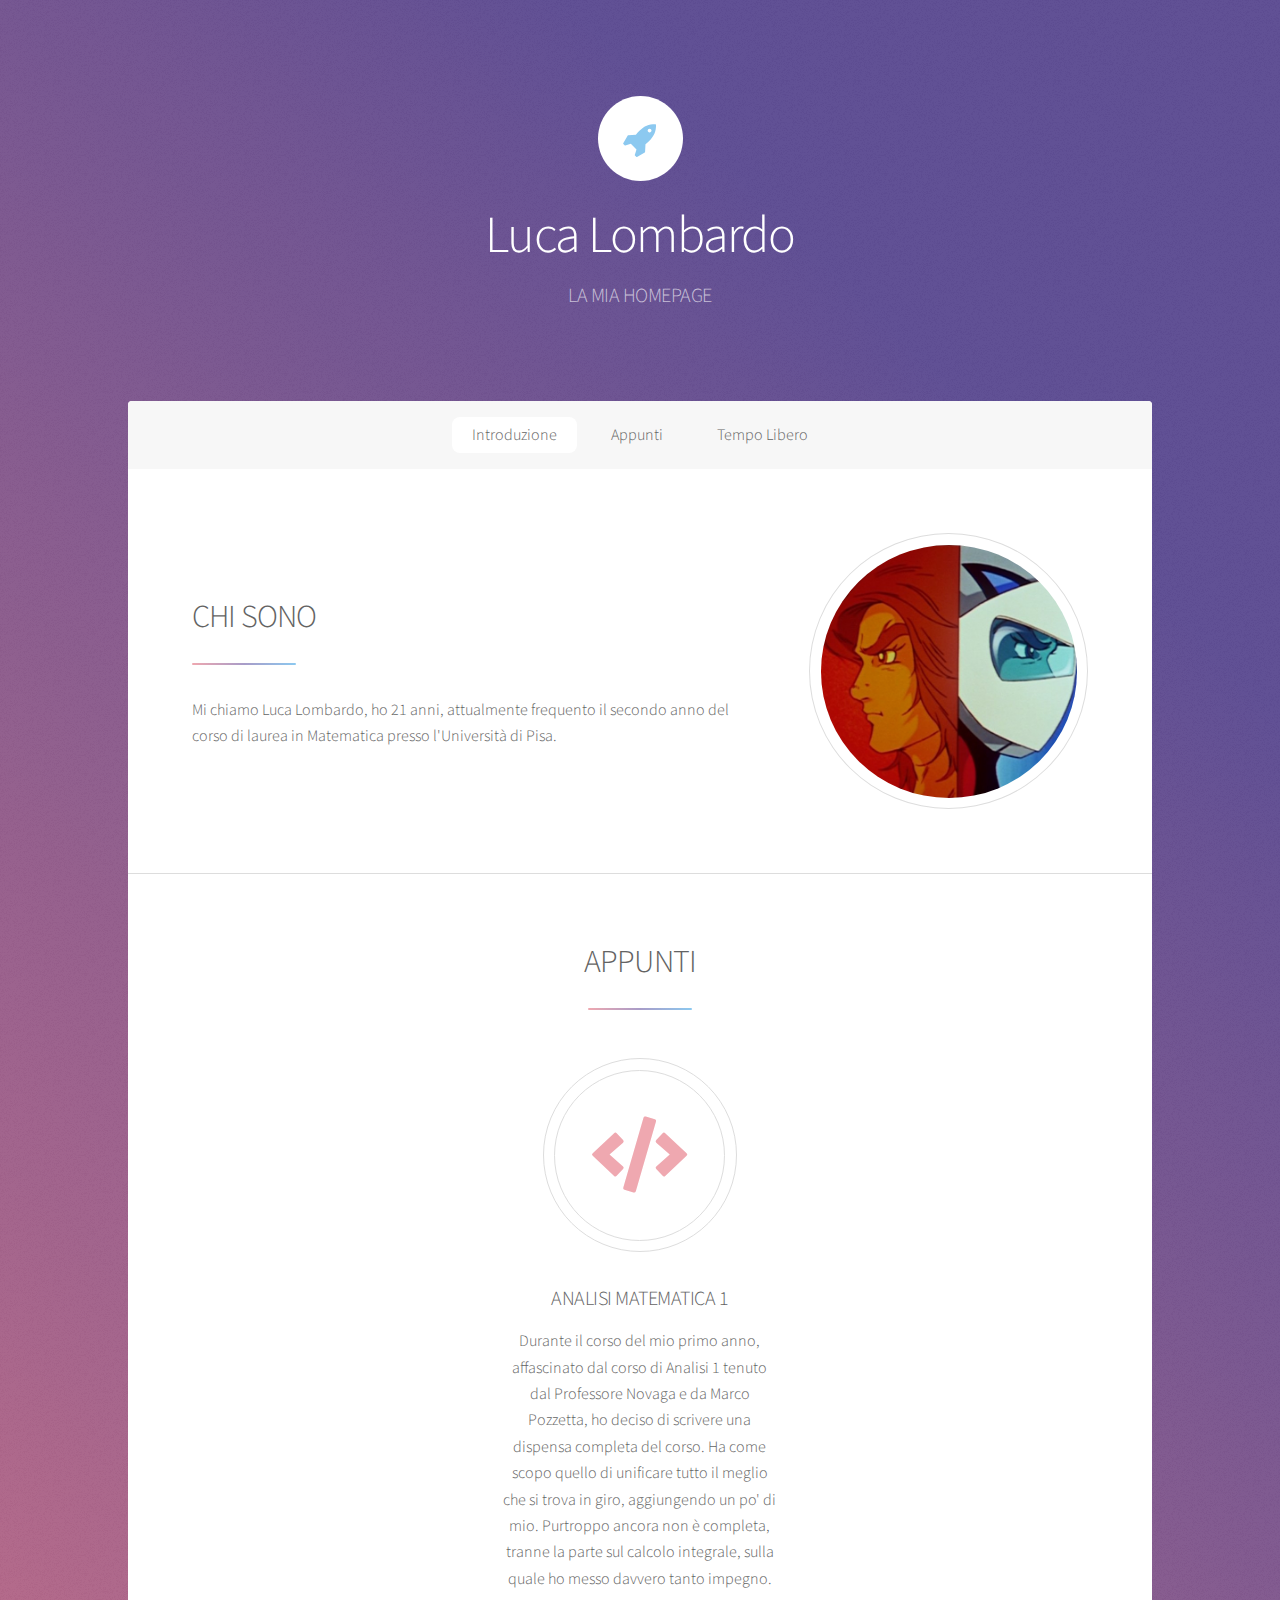
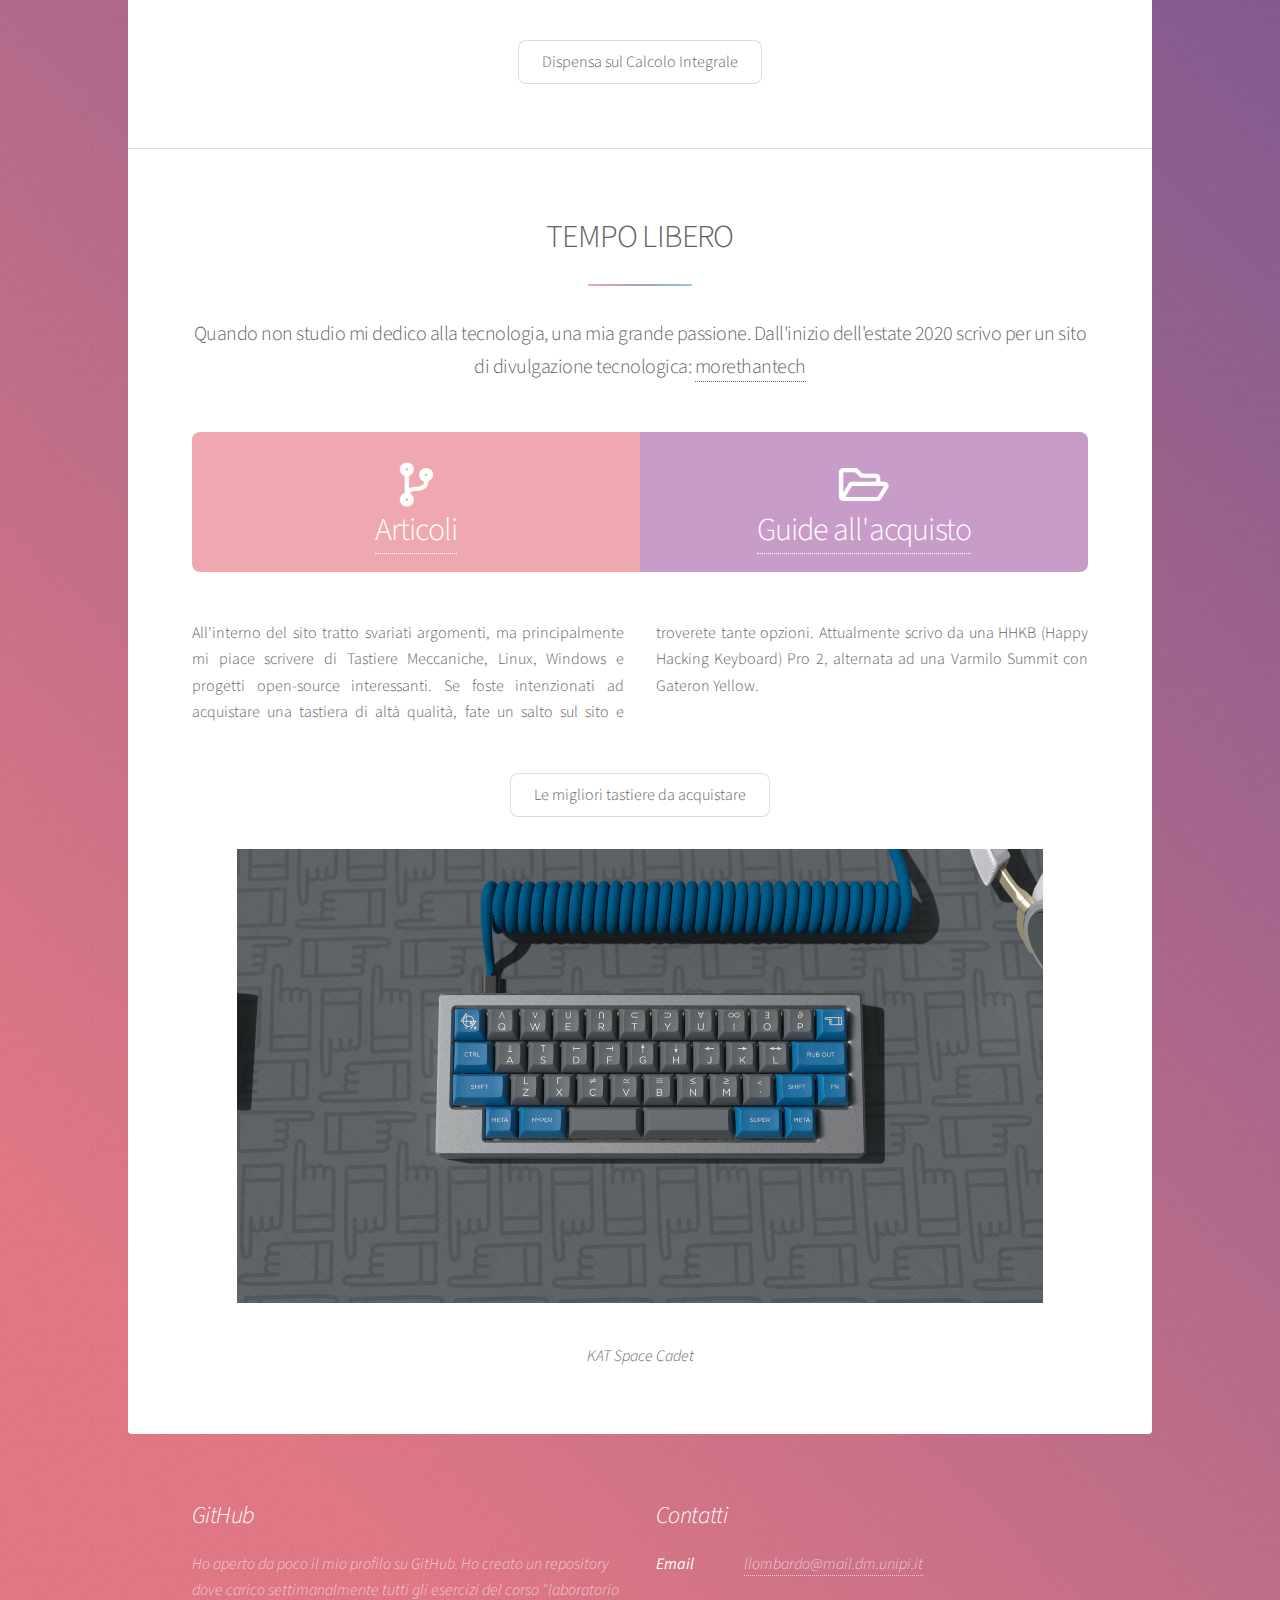
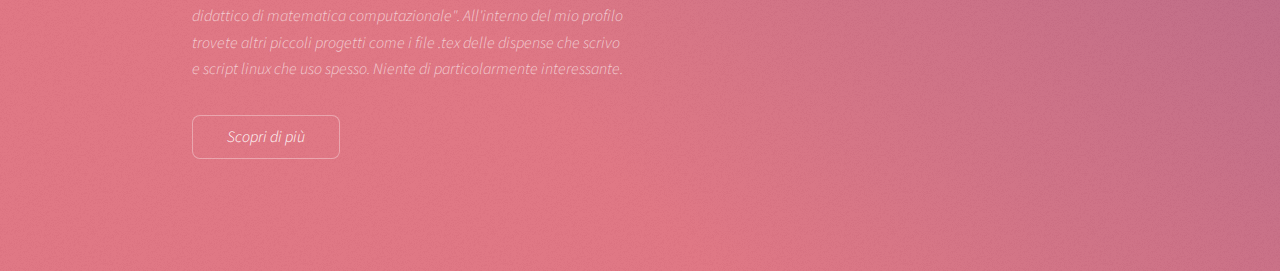
==== public_html/index.html @ f67f14e5 "sito poisson" ====
<!DOCTYPE HTML>
<html>
	<head>
		<title>Luca Lombardo</title>
		<meta charset="utf-8" />
		<meta name="viewport" content="width=device-width, initial-scale=1, user-scalable=no" />
		<link rel="stylesheet" href="assets/css/main.css" />
		<noscript><link rel="stylesheet" href="assets/css/noscript.css" /></noscript>
	</head>
	<body class="is-preload">

		<!-- Wrapper -->
			<div id="wrapper">

				<!-- Header -->
					<header id="header" class="alt">
						<span class="logo"><img src="images/logo.svg" alt="" /></span>
						<h1>Luca Lombardo</h1>
						<p>LA MIA HOMEPAGE<br />
					</header>

				<!-- Nav -->
					<nav id="nav">
						<ul>
							<li><a href="#intro" class="active">Introduzione</a></li>
							<li><a href="#first">Appunti</a></li>
							<li><a href="#second">Tempo Libero</a></li>
						</ul>
					</nav>

				<!-- Main -->
					<div id="main">

						<!-- Introduction -->
							<section id="intro" class="main">
								<div class="spotlight">
									<div class="content">
										<header class="major">
											<h2>CHI SONO</h2>
										</header>
										<p>Mi chiamo Luca Lombardo, ho 21 anni, attualmente frequento il secondo anno del corso di laurea in Matematica presso l'Università di Pisa.</p>

									</div>
									<span class="image"><img src="images/Duke_Fleed.jpg" alt="" /></span>
								</div>
							</section>

						<!-- First Section -->
							<section id="first" class="main special">
								<header class="major">
									<h2>APPUNTI</h2>
								</header>
								<ul class="features">
									<li>
										<span class="icon solid major style1 fa-code"></span>
										<h3>ANALISI MATEMATICA 1</h3>
										<p>Durante il corso del mio primo anno, affascinato dal corso di Analisi 1 tenuto dal Professore Novaga e da Marco Pozzetta,
											 ho deciso di scrivere una dispensa completa del corso.
											 Ha come scopo quello di unificare tutto il meglio che si trova in giro, aggiungendo un po' di mio.

											 Purtroppo ancora non è completa,
										   tranne la parte sul calcolo integrale, sulla quale ho messo davvero tanto impegno. </p>
									</li>

								</ul>
								<footer class="major">
									<ul class="actions special">
										<li><a href="Dispensa_Calcolo_Integrale.pdf" class="button">Dispensa sul Calcolo Integrale</a></li>
									</ul>
								</footer>
							</section>

						<!-- Second Section -->
							<section id="second" class="main special">
								<header class="major">
									<h2>TEMPO LIBERO</h2>
									<p>Quando non studio mi dedico alla tecnologia, una mia grande passione. Dall'inizio dell'estate 2020 scrivo per un sito di
									   divulgazione tecnologica: <a href="https://morethantech.it/">morethantech</a></p>
								</header>
								<ul class="statistics">
									<li class="style1">
										<span class="icon solid fa-code-branch"></span>
										<strong><a href="https://morethantech.it/portfolio">Articoli</a></strong>
									</li>
									<li class="style2">
										<span class="icon fa-folder-open"></span>
										<strong><a href="https://morethantech.it/guide">Guide all'acquisto</a></strong>
									</li>

								</ul>
								<p class="content">All'interno del sito tratto svariati argomenti, ma principalmente mi piace scrivere di Tastiere Meccaniche, Linux, Windows e progetti open-source interessanti. Se foste intenzionati ad acquistare una tastiera
									di altà qualità, fate un salto sul sito e troverete tante opzioni. Attualmente scrivo da una HHKB (Happy Hacking Keyboard) Pro 2, alternata ad una Varmilo Summit con Gateron Yellow.
								 </p>
								<footer class="major">
									<ul class="actions special">
										<li><a href="https://morethantech.it/guida?title=le-migliori-tastiere-meccaniche-sopra-i-100-2020" class="button">Le migliori tastiere da acquistare</a></li>
									</ul>
									<p><center> <img src="spacecadet.png" style="width:1024px; max-width:90%; max-height:90%;"/></center></p>
										<p><center> <i>KAT Space Cadet<i></center></p>
								</footer>
							</section>

					</div>

				<!-- Footer -->
					<footer id="footer">
						<section>
							<h2>GitHub</h2>
							<p>Ho aperto da poco il mio profilo su GitHub. Ho creato un repository dove carico settimanalmente tutti gli esercizi del corso "laboratorio didattico di matematica computazionale". All'interno del mio
							   profilo trovete altri piccoli progetti come i file .tex delle dispense che scrivo e script linux che uso spesso. Niente di particolarmente interessante. </p>
							<ul class="actions">
								<li><a href="https://github.com/lukefleed" class="button">Scopri di più</a></li>
							</ul>
						</section>
						<section>
							<h2>Contatti</h2>
							<dl class="alt">

								<dt>Email</dt>
								<dd><a href="#">llombardo@mail.dm.unipi.it</a></dd>
							</dl>

			</div>

		<!-- Scripts -->
			<script src="assets/js/jquery.min.js"></script>
			<script src="assets/js/jquery.scrollex.min.js"></script>
			<script src="assets/js/jquery.scrolly.min.js"></script>
			<script src="assets/js/browser.min.js"></script>
			<script src="assets/js/breakpoints.min.js"></script>
			<script src="assets/js/util.js"></script>
			<script src="assets/js/main.js"></script>

	</body>
</html>
---- public_html/assets/css/main.css ----
@import url(fontawesome-all.min.css);
@import 'https://fonts.googleapis.com/css?family=Source+Sans+Pro:300,400';

/*
	Stellar by HTML5 UP
	html5up.net | @ajlkn
	Free for personal and commercial use under the CCA 3.0 license (html5up.net/license)
*/

html, body, div, span, applet, object,
iframe, h1, h2, h3, h4, h5, h6, p, blockquote,
pre, a, abbr, acronym, address, big, cite,
code, del, dfn, em, img, ins, kbd, q, s, samp,
small, strike, strong, sub, sup, tt, var, b,
u, i, center, dl, dt, dd, ol, ul, li, fieldset,
form, label, legend, table, caption, tbody,
tfoot, thead, tr, th, td, article, aside,
canvas, details, embed, figure, figcaption,
footer, header, hgroup, menu, nav, output, ruby,
section, summary, time, mark, audio, video {
	margin: 0;
	padding: 0;
	border: 0;
	font-size: 100%;
	font: inherit;
	vertical-align: baseline;}

article, aside, details, figcaption, figure,
footer, header, hgroup, menu, nav, section {
	display: block;}

body {
	line-height: 1;
}

ol, ul {
	list-style: none;
}

blockquote, q {
	quotes: none;
}

	blockquote:before, blockquote:after, q:before, q:after {
		content: '';
		content: none;
	}

table {
	border-collapse: collapse;
	border-spacing: 0;
}

body {
	-webkit-text-size-adjust: none;
}

mark {
	background-color: transparent;
	color: inherit;
}

input::-moz-focus-inner {
	border: 0;
	padding: 0;
}

input, select, textarea {
	-moz-appearance: none;
	-webkit-appearance: none;
	-ms-appearance: none;
	appearance: none;
}

/* Basic */

	@-ms-viewport {
		width: device-width;
	}

	body {
		-ms-overflow-style: scrollbar;
	}

	@media screen and (max-width: 480px) {

		html, body {
			min-width: 320px;
		}

	}

	html {
		box-sizing: border-box;
	}

	*, *:before, *:after {
		box-sizing: inherit;
	}

	body {
		background-color: #935d8c;
		background-image: url("images/overlay.png"), -moz-linear-gradient(45deg, #e37682 15%, #5f4d93 85%);
		background-image: url("images/overlay.png"), -webkit-linear-gradient(45deg, #e37682 15%, #5f4d93 85%);
		background-image: url("images/overlay.png"), -ms-linear-gradient(45deg, #e37682 15%, #5f4d93 85%);
		background-image: url("images/overlay.png"), linear-gradient(45deg, #e37682 15%, #5f4d93 85%);
	}

		body.is-preload *, body.is-preload *:before, body.is-preload *:after {
			-moz-animation: none !important;
			-webkit-animation: none !important;
			-ms-animation: none !important;
			animation: none !important;
			-moz-transition: none !important;
			-webkit-transition: none !important;
			-ms-transition: none !important;
			transition: none !important;
		}

/* Type */

	body {
		background-color: #935d8c;
		color: rgba(255, 255, 255, 0.65);
	}

	body, input, select, textarea {
		font-family: "Source Sans Pro", Helvetica, sans-serif;
		font-size: 17pt;
		font-weight: 300;
		line-height: 1.65;
	}

		@media screen and (max-width: 1680px) {

			body, input, select, textarea {
				font-size: 14pt;
			}

		}

		@media screen and (max-width: 1280px) {

			body, input, select, textarea {
				font-size: 12pt;
			}

		}

		@media screen and (max-width: 360px) {

			body, input, select, textarea {
				font-size: 11pt;
			}

		}

	a {
		-moz-transition: color 0.2s ease, border-bottom 0.2s ease;
		-webkit-transition: color 0.2s ease, border-bottom 0.2s ease;
		-ms-transition: color 0.2s ease, border-bottom 0.2s ease;
		transition: color 0.2s ease, border-bottom 0.2s ease;
		text-decoration: none;
		border-bottom: dotted 1px;
		color: inherit;
	}

		a:hover {
			border-bottom-color: transparent;
		}

	strong, b {
		font-weight: 400;
	}

	em, i {
		font-style: italic;
	}

	p {
		margin: 0 0 2em 0;
	}

		p.content {
			-moz-columns: 20em 2;
			-webkit-columns: 20em 2;
			-ms-columns: 20em 2;
			columns: 20em 2;
			-moz-column-gap: 2em;
			-webkit-column-gap: 2em;
			-ms-column-gap: 2em;
			column-gap: 2em;
			text-align: justify;
		}

	h1, h2, h3, h4, h5, h6 {
		font-weight: 300;
		line-height: 1.5;
		margin: 0 0 0.7em 0;
		letter-spacing: -0.025em;
	}

		h1 a, h2 a, h3 a, h4 a, h5 a, h6 a {
			color: inherit;
			text-decoration: none;
		}

	h1 {
		font-size: 2.5em;
		line-height: 1.2;
	}

	h2 {
		font-size: 1.5em;
	}

	h3 {
		font-size: 1.25em;
	}

	h4 {
		font-size: 1.1em;
	}

	h5 {
		font-size: 0.9em;
	}

	h6 {
		font-size: 0.7em;
	}

	@media screen and (max-width: 736px) {

		h1 {
			font-size: 2em;
		}

	}

	sub {
		font-size: 0.8em;
		position: relative;
		top: 0.5em;
	}

	sup {
		font-size: 0.8em;
		position: relative;
		top: -0.5em;
	}

	blockquote {
		border-left: solid 4px;
		font-style: italic;
		margin: 0 0 2em 0;
		padding: 0.5em 0 0.5em 2em;
	}

	code {
		border-radius: 8px;
		border: solid 1px;
		font-family: "Courier New", monospace;
		font-size: 0.9em;
		margin: 0 0.25em;
		padding: 0.25em 0.65em;
	}

	pre {
		-webkit-overflow-scrolling: touch;
		font-family: "Courier New", monospace;
		font-size: 0.9em;
		margin: 0 0 2em 0;
	}

		pre code {
			display: block;
			line-height: 1.75;
			padding: 1em 1.5em;
			overflow-x: auto;
		}

	hr {
		border: 0;
		border-bottom: solid 1px;
		margin: 2em 0;
	}

		hr.major {
			margin: 3em 0;
		}

	.align-left {
		text-align: left;
	}

	.align-center {
		text-align: center;
	}

	.align-right {
		text-align: right;
	}

	input, select, textarea {
		color: #ffffff;
	}

	a:hover {
		color: #ffffff;
	}

	strong, b {
		color: #ffffff;
	}

	h1, h2, h3, h4, h5, h6 {
		color: #ffffff;
	}

	blockquote {
		border-left-color: rgba(255, 255, 255, 0.35);
	}

	code {
		background: rgba(255, 255, 255, 0.075);
		border-color: rgba(255, 255, 255, 0.35);
	}

	hr {
		border-bottom-color: rgba(255, 255, 255, 0.35);
	}

/* Row */

	.row {
		display: flex;
		flex-wrap: wrap;
		box-sizing: border-box;
		align-items: stretch;
	}

		.row > * {
			box-sizing: border-box;
		}

		.row.gtr-uniform > * > :last-child {
			margin-bottom: 0;
		}

		.row.aln-left {
			justify-content: flex-start;
		}

		.row.aln-center {
			justify-content: center;
		}

		.row.aln-right {
			justify-content: flex-end;
		}

		.row.aln-top {
			align-items: flex-start;
		}

		.row.aln-middle {
			align-items: center;
		}

		.row.aln-bottom {
			align-items: flex-end;
		}

		.row > .imp {
			order: -1;
		}

		.row > .col-1 {
			width: 8.33333%;
		}

		.row > .off-1 {
			margin-left: 8.33333%;
		}

		.row > .col-2 {
			width: 16.66667%;
		}

		.row > .off-2 {
			margin-left: 16.66667%;
		}

		.row > .col-3 {
			width: 25%;
		}

		.row > .off-3 {
			margin-left: 25%;
		}

		.row > .col-4 {
			width: 33.33333%;
		}

		.row > .off-4 {
			margin-left: 33.33333%;
		}

		.row > .col-5 {
			width: 41.66667%;
		}

		.row > .off-5 {
			margin-left: 41.66667%;
		}

		.row > .col-6 {
			width: 50%;
		}

		.row > .off-6 {
			margin-left: 50%;
		}

		.row > .col-7 {
			width: 58.33333%;
		}

		.row > .off-7 {
			margin-left: 58.33333%;
		}

		.row > .col-8 {
			width: 66.66667%;
		}

		.row > .off-8 {
			margin-left: 66.66667%;
		}

		.row > .col-9 {
			width: 75%;
		}

		.row > .off-9 {
			margin-left: 75%;
		}

		.row > .col-10 {
			width: 83.33333%;
		}

		.row > .off-10 {
			margin-left: 83.33333%;
		}

		.row > .col-11 {
			width: 91.66667%;
		}

		.row > .off-11 {
			margin-left: 91.66667%;
		}

		.row > .col-12 {
			width: 100%;
		}

		.row > .off-12 {
			margin-left: 100%;
		}

		.row.gtr-0 {
			margin-top: 0;
			margin-left: 0em;
		}

			.row.gtr-0 > * {
				padding: 0 0 0 0em;
			}

			.row.gtr-0.gtr-uniform {
				margin-top: 0em;
			}

				.row.gtr-0.gtr-uniform > * {
					padding-top: 0em;
				}

		.row.gtr-25 {
			margin-top: 0;
			margin-left: -0.375em;
		}

			.row.gtr-25 > * {
				padding: 0 0 0 0.375em;
			}

			.row.gtr-25.gtr-uniform {
				margin-top: -0.375em;
			}

				.row.gtr-25.gtr-uniform > * {
					padding-top: 0.375em;
				}

		.row.gtr-50 {
			margin-top: 0;
			margin-left: -0.75em;
		}

			.row.gtr-50 > * {
				padding: 0 0 0 0.75em;
			}

			.row.gtr-50.gtr-uniform {
				margin-top: -0.75em;
			}

				.row.gtr-50.gtr-uniform > * {
					padding-top: 0.75em;
				}

		.row {
			margin-top: 0;
			margin-left: -1.5em;
		}

			.row > * {
				padding: 0 0 0 1.5em;
			}

			.row.gtr-uniform {
				margin-top: -1.5em;
			}

				.row.gtr-uniform > * {
					padding-top: 1.5em;
				}

		.row.gtr-150 {
			margin-top: 0;
			margin-left: -2.25em;
		}

			.row.gtr-150 > * {
				padding: 0 0 0 2.25em;
			}

			.row.gtr-150.gtr-uniform {
				margin-top: -2.25em;
			}

				.row.gtr-150.gtr-uniform > * {
					padding-top: 2.25em;
				}

		.row.gtr-200 {
			margin-top: 0;
			margin-left: -3em;
		}

			.row.gtr-200 > * {
				padding: 0 0 0 3em;
			}

			.row.gtr-200.gtr-uniform {
				margin-top: -3em;
			}

				.row.gtr-200.gtr-uniform > * {
					padding-top: 3em;
				}

		@media screen and (max-width: 1680px) {

			.row {
				display: flex;
				flex-wrap: wrap;
				box-sizing: border-box;
				align-items: stretch;
			}

				.row > * {
					box-sizing: border-box;
				}

				.row.gtr-uniform > * > :last-child {
					margin-bottom: 0;
				}

				.row.aln-left {
					justify-content: flex-start;
				}

				.row.aln-center {
					justify-content: center;
				}

				.row.aln-right {
					justify-content: flex-end;
				}

				.row.aln-top {
					align-items: flex-start;
				}

				.row.aln-middle {
					align-items: center;
				}

				.row.aln-bottom {
					align-items: flex-end;
				}

				.row > .imp-xlarge {
					order: -1;
				}

				.row > .col-1-xlarge {
					width: 8.33333%;
				}

				.row > .off-1-xlarge {
					margin-left: 8.33333%;
				}

				.row > .col-2-xlarge {
					width: 16.66667%;
				}

				.row > .off-2-xlarge {
					margin-left: 16.66667%;
				}

				.row > .col-3-xlarge {
					width: 25%;
				}

				.row > .off-3-xlarge {
					margin-left: 25%;
				}

				.row > .col-4-xlarge {
					width: 33.33333%;
				}

				.row > .off-4-xlarge {
					margin-left: 33.33333%;
				}

				.row > .col-5-xlarge {
					width: 41.66667%;
				}

				.row > .off-5-xlarge {
					margin-left: 41.66667%;
				}

				.row > .col-6-xlarge {
					width: 50%;
				}

				.row > .off-6-xlarge {
					margin-left: 50%;
				}

				.row > .col-7-xlarge {
					width: 58.33333%;
				}

				.row > .off-7-xlarge {
					margin-left: 58.33333%;
				}

				.row > .col-8-xlarge {
					width: 66.66667%;
				}

				.row > .off-8-xlarge {
					margin-left: 66.66667%;
				}

				.row > .col-9-xlarge {
					width: 75%;
				}

				.row > .off-9-xlarge {
					margin-left: 75%;
				}

				.row > .col-10-xlarge {
					width: 83.33333%;
				}

				.row > .off-10-xlarge {
					margin-left: 83.33333%;
				}

				.row > .col-11-xlarge {
					width: 91.66667%;
				}

				.row > .off-11-xlarge {
					margin-left: 91.66667%;
				}

				.row > .col-12-xlarge {
					width: 100%;
				}

				.row > .off-12-xlarge {
					margin-left: 100%;
				}

				.row.gtr-0 {
					margin-top: 0;
					margin-left: 0em;
				}

					.row.gtr-0 > * {
						padding: 0 0 0 0em;
					}

					.row.gtr-0.gtr-uniform {
						margin-top: 0em;
					}

						.row.gtr-0.gtr-uniform > * {
							padding-top: 0em;
						}

				.row.gtr-25 {
					margin-top: 0;
					margin-left: -0.375em;
				}

					.row.gtr-25 > * {
						padding: 0 0 0 0.375em;
					}

					.row.gtr-25.gtr-uniform {
						margin-top: -0.375em;
					}

						.row.gtr-25.gtr-uniform > * {
							padding-top: 0.375em;
						}

				.row.gtr-50 {
					margin-top: 0;
					margin-left: -0.75em;
				}

					.row.gtr-50 > * {
						padding: 0 0 0 0.75em;
					}

					.row.gtr-50.gtr-uniform {
						margin-top: -0.75em;
					}

						.row.gtr-50.gtr-uniform > * {
							padding-top: 0.75em;
						}

				.row {
					margin-top: 0;
					margin-left: -1.5em;
				}

					.row > * {
						padding: 0 0 0 1.5em;
					}

					.row.gtr-uniform {
						margin-top: -1.5em;
					}

						.row.gtr-uniform > * {
							padding-top: 1.5em;
						}

				.row.gtr-150 {
					margin-top: 0;
					margin-left: -2.25em;
				}

					.row.gtr-150 > * {
						padding: 0 0 0 2.25em;
					}

					.row.gtr-150.gtr-uniform {
						margin-top: -2.25em;
					}

						.row.gtr-150.gtr-uniform > * {
							padding-top: 2.25em;
						}

				.row.gtr-200 {
					margin-top: 0;
					margin-left: -3em;
				}

					.row.gtr-200 > * {
						padding: 0 0 0 3em;
					}

					.row.gtr-200.gtr-uniform {
						margin-top: -3em;
					}

						.row.gtr-200.gtr-uniform > * {
							padding-top: 3em;
						}

		}

		@media screen and (max-width: 1280px) {

			.row {
				display: flex;
				flex-wrap: wrap;
				box-sizing: border-box;
				align-items: stretch;
			}

				.row > * {
					box-sizing: border-box;
				}

				.row.gtr-uniform > * > :last-child {
					margin-bottom: 0;
				}

				.row.aln-left {
					justify-content: flex-start;
				}

				.row.aln-center {
					justify-content: center;
				}

				.row.aln-right {
					justify-content: flex-end;
				}

				.row.aln-top {
					align-items: flex-start;
				}

				.row.aln-middle {
					align-items: center;
				}

				.row.aln-bottom {
					align-items: flex-end;
				}

				.row > .imp-large {
					order: -1;
				}

				.row > .col-1-large {
					width: 8.33333%;
				}

				.row > .off-1-large {
					margin-left: 8.33333%;
				}

				.row > .col-2-large {
					width: 16.66667%;
				}

				.row > .off-2-large {
					margin-left: 16.66667%;
				}

				.row > .col-3-large {
					width: 25%;
				}

				.row > .off-3-large {
					margin-left: 25%;
				}

				.row > .col-4-large {
					width: 33.33333%;
				}

				.row > .off-4-large {
					margin-left: 33.33333%;
				}

				.row > .col-5-large {
					width: 41.66667%;
				}

				.row > .off-5-large {
					margin-left: 41.66667%;
				}

				.row > .col-6-large {
					width: 50%;
				}

				.row > .off-6-large {
					margin-left: 50%;
				}

				.row > .col-7-large {
					width: 58.33333%;
				}

				.row > .off-7-large {
					margin-left: 58.33333%;
				}

				.row > .col-8-large {
					width: 66.66667%;
				}

				.row > .off-8-large {
					margin-left: 66.66667%;
				}

				.row > .col-9-large {
					width: 75%;
				}

				.row > .off-9-large {
					margin-left: 75%;
				}

				.row > .col-10-large {
					width: 83.33333%;
				}

				.row > .off-10-large {
					margin-left: 83.33333%;
				}

				.row > .col-11-large {
					width: 91.66667%;
				}

				.row > .off-11-large {
					margin-left: 91.66667%;
				}

				.row > .col-12-large {
					width: 100%;
				}

				.row > .off-12-large {
					margin-left: 100%;
				}

				.row.gtr-0 {
					margin-top: 0;
					margin-left: 0em;
				}

					.row.gtr-0 > * {
						padding: 0 0 0 0em;
					}

					.row.gtr-0.gtr-uniform {
						margin-top: 0em;
					}

						.row.gtr-0.gtr-uniform > * {
							padding-top: 0em;
						}

				.row.gtr-25 {
					margin-top: 0;
					margin-left: -0.375em;
				}

					.row.gtr-25 > * {
						padding: 0 0 0 0.375em;
					}

					.row.gtr-25.gtr-uniform {
						margin-top: -0.375em;
					}

						.row.gtr-25.gtr-uniform > * {
							padding-top: 0.375em;
						}

				.row.gtr-50 {
					margin-top: 0;
					margin-left: -0.75em;
				}

					.row.gtr-50 > * {
						padding: 0 0 0 0.75em;
					}

					.row.gtr-50.gtr-uniform {
						margin-top: -0.75em;
					}

						.row.gtr-50.gtr-uniform > * {
							padding-top: 0.75em;
						}

				.row {
					margin-top: 0;
					margin-left: -1.5em;
				}

					.row > * {
						padding: 0 0 0 1.5em;
					}

					.row.gtr-uniform {
						margin-top: -1.5em;
					}

						.row.gtr-uniform > * {
							padding-top: 1.5em;
						}

				.row.gtr-150 {
					margin-top: 0;
					margin-left: -2.25em;
				}

					.row.gtr-150 > * {
						padding: 0 0 0 2.25em;
					}

					.row.gtr-150.gtr-uniform {
						margin-top: -2.25em;
					}

						.row.gtr-150.gtr-uniform > * {
							padding-top: 2.25em;
						}

				.row.gtr-200 {
					margin-top: 0;
					margin-left: -3em;
				}

					.row.gtr-200 > * {
						padding: 0 0 0 3em;
					}

					.row.gtr-200.gtr-uniform {
						margin-top: -3em;
					}

						.row.gtr-200.gtr-uniform > * {
							padding-top: 3em;
						}

		}

		@media screen and (max-width: 980px) {

			.row {
				display: flex;
				flex-wrap: wrap;
				box-sizing: border-box;
				align-items: stretch;
			}

				.row > * {
					box-sizing: border-box;
				}

				.row.gtr-uniform > * > :last-child {
					margin-bottom: 0;
				}

				.row.aln-left {
					justify-content: flex-start;
				}

				.row.aln-center {
					justify-content: center;
				}

				.row.aln-right {
					justify-content: flex-end;
				}

				.row.aln-top {
					align-items: flex-start;
				}

				.row.aln-middle {
					align-items: center;
				}

				.row.aln-bottom {
					align-items: flex-end;
				}

				.row > .imp-medium {
					order: -1;
				}

				.row > .col-1-medium {
					width: 8.33333%;
				}

				.row > .off-1-medium {
					margin-left: 8.33333%;
				}

				.row > .col-2-medium {
					width: 16.66667%;
				}

				.row > .off-2-medium {
					margin-left: 16.66667%;
				}

				.row > .col-3-medium {
					width: 25%;
				}

				.row > .off-3-medium {
					margin-left: 25%;
				}

				.row > .col-4-medium {
					width: 33.33333%;
				}

				.row > .off-4-medium {
					margin-left: 33.33333%;
				}

				.row > .col-5-medium {
					width: 41.66667%;
				}

				.row > .off-5-medium {
					margin-left: 41.66667%;
				}

				.row > .col-6-medium {
					width: 50%;
				}

				.row > .off-6-medium {
					margin-left: 50%;
				}

				.row > .col-7-medium {
					width: 58.33333%;
				}

				.row > .off-7-medium {
					margin-left: 58.33333%;
				}

				.row > .col-8-medium {
					width: 66.66667%;
				}

				.row > .off-8-medium {
					margin-left: 66.66667%;
				}

				.row > .col-9-medium {
					width: 75%;
				}

				.row > .off-9-medium {
					margin-left: 75%;
				}

				.row > .col-10-medium {
					width: 83.33333%;
				}

				.row > .off-10-medium {
					margin-left: 83.33333%;
				}

				.row > .col-11-medium {
					width: 91.66667%;
				}

				.row > .off-11-medium {
					margin-left: 91.66667%;
				}

				.row > .col-12-medium {
					width: 100%;
				}

				.row > .off-12-medium {
					margin-left: 100%;
				}

				.row.gtr-0 {
					margin-top: 0;
					margin-left: 0em;
				}

					.row.gtr-0 > * {
						padding: 0 0 0 0em;
					}

					.row.gtr-0.gtr-uniform {
						margin-top: 0em;
					}

						.row.gtr-0.gtr-uniform > * {
							padding-top: 0em;
						}

				.row.gtr-25 {
					margin-top: 0;
					margin-left: -0.375em;
				}

					.row.gtr-25 > * {
						padding: 0 0 0 0.375em;
					}

					.row.gtr-25.gtr-uniform {
						margin-top: -0.375em;
					}

						.row.gtr-25.gtr-uniform > * {
							padding-top: 0.375em;
						}

				.row.gtr-50 {
					margin-top: 0;
					margin-left: -0.75em;
				}

					.row.gtr-50 > * {
						padding: 0 0 0 0.75em;
					}

					.row.gtr-50.gtr-uniform {
						margin-top: -0.75em;
					}

						.row.gtr-50.gtr-uniform > * {
							padding-top: 0.75em;
						}

				.row {
					margin-top: 0;
					margin-left: -1.5em;
				}

					.row > * {
						padding: 0 0 0 1.5em;
					}

					.row.gtr-uniform {
						margin-top: -1.5em;
					}

						.row.gtr-uniform > * {
							padding-top: 1.5em;
						}

				.row.gtr-150 {
					margin-top: 0;
					margin-left: -2.25em;
				}

					.row.gtr-150 > * {
						padding: 0 0 0 2.25em;
					}

					.row.gtr-150.gtr-uniform {
						margin-top: -2.25em;
					}

						.row.gtr-150.gtr-uniform > * {
							padding-top: 2.25em;
						}

				.row.gtr-200 {
					margin-top: 0;
					margin-left: -3em;
				}

					.row.gtr-200 > * {
						padding: 0 0 0 3em;
					}

					.row.gtr-200.gtr-uniform {
						margin-top: -3em;
					}

						.row.gtr-200.gtr-uniform > * {
							padding-top: 3em;
						}

		}

		@media screen and (max-width: 736px) {

			.row {
				display: flex;
				flex-wrap: wrap;
				box-sizing: border-box;
				align-items: stretch;
			}

				.row > * {
					box-sizing: border-box;
				}

				.row.gtr-uniform > * > :last-child {
					margin-bottom: 0;
				}

				.row.aln-left {
					justify-content: flex-start;
				}

				.row.aln-center {
					justify-content: center;
				}

				.row.aln-right {
					justify-content: flex-end;
				}

				.row.aln-top {
					align-items: flex-start;
				}

				.row.aln-middle {
					align-items: center;
				}

				.row.aln-bottom {
					align-items: flex-end;
				}

				.row > .imp-small {
					order: -1;
				}

				.row > .col-1-small {
					width: 8.33333%;
				}

				.row > .off-1-small {
					margin-left: 8.33333%;
				}

				.row > .col-2-small {
					width: 16.66667%;
				}

				.row > .off-2-small {
					margin-left: 16.66667%;
				}

				.row > .col-3-small {
					width: 25%;
				}

				.row > .off-3-small {
					margin-left: 25%;
				}

				.row > .col-4-small {
					width: 33.33333%;
				}

				.row > .off-4-small {
					margin-left: 33.33333%;
				}

				.row > .col-5-small {
					width: 41.66667%;
				}

				.row > .off-5-small {
					margin-left: 41.66667%;
				}

				.row > .col-6-small {
					width: 50%;
				}

				.row > .off-6-small {
					margin-left: 50%;
				}

				.row > .col-7-small {
					width: 58.33333%;
				}

				.row > .off-7-small {
					margin-left: 58.33333%;
				}

				.row > .col-8-small {
					width: 66.66667%;
				}

				.row > .off-8-small {
					margin-left: 66.66667%;
				}

				.row > .col-9-small {
					width: 75%;
				}

				.row > .off-9-small {
					margin-left: 75%;
				}

				.row > .col-10-small {
					width: 83.33333%;
				}

				.row > .off-10-small {
					margin-left: 83.33333%;
				}

				.row > .col-11-small {
					width: 91.66667%;
				}

				.row > .off-11-small {
					margin-left: 91.66667%;
				}

				.row > .col-12-small {
					width: 100%;
				}

				.row > .off-12-small {
					margin-left: 100%;
				}

				.row.gtr-0 {
					margin-top: 0;
					margin-left: 0em;
				}

					.row.gtr-0 > * {
						padding: 0 0 0 0em;
					}

					.row.gtr-0.gtr-uniform {
						margin-top: 0em;
					}

						.row.gtr-0.gtr-uniform > * {
							padding-top: 0em;
						}

				.row.gtr-25 {
					margin-top: 0;
					margin-left: -0.25em;
				}

					.row.gtr-25 > * {
						padding: 0 0 0 0.25em;
					}

					.row.gtr-25.gtr-uniform {
						margin-top: -0.25em;
					}

						.row.gtr-25.gtr-uniform > * {
							padding-top: 0.25em;
						}

				.row.gtr-50 {
					margin-top: 0;
					margin-left: -0.5em;
				}

					.row.gtr-50 > * {
						padding: 0 0 0 0.5em;
					}

					.row.gtr-50.gtr-uniform {
						margin-top: -0.5em;
					}

						.row.gtr-50.gtr-uniform > * {
							padding-top: 0.5em;
						}

				.row {
					margin-top: 0;
					margin-left: -1em;
				}

					.row > * {
						padding: 0 0 0 1em;
					}

					.row.gtr-uniform {
						margin-top: -1em;
					}

						.row.gtr-uniform > * {
							padding-top: 1em;
						}

				.row.gtr-150 {
					margin-top: 0;
					margin-left: -1.5em;
				}

					.row.gtr-150 > * {
						padding: 0 0 0 1.5em;
					}

					.row.gtr-150.gtr-uniform {
						margin-top: -1.5em;
					}

						.row.gtr-150.gtr-uniform > * {
							padding-top: 1.5em;
						}

				.row.gtr-200 {
					margin-top: 0;
					margin-left: -2em;
				}

					.row.gtr-200 > * {
						padding: 0 0 0 2em;
					}

					.row.gtr-200.gtr-uniform {
						margin-top: -2em;
					}

						.row.gtr-200.gtr-uniform > * {
							padding-top: 2em;
						}

		}

		@media screen and (max-width: 480px) {

			.row {
				display: flex;
				flex-wrap: wrap;
				box-sizing: border-box;
				align-items: stretch;
			}

				.row > * {
					box-sizing: border-box;
				}

				.row.gtr-uniform > * > :last-child {
					margin-bottom: 0;
				}

				.row.aln-left {
					justify-content: flex-start;
				}

				.row.aln-center {
					justify-content: center;
				}

				.row.aln-right {
					justify-content: flex-end;
				}

				.row.aln-top {
					align-items: flex-start;
				}

				.row.aln-middle {
					align-items: center;
				}

				.row.aln-bottom {
					align-items: flex-end;
				}

				.row > .imp-xsmall {
					order: -1;
				}

				.row > .col-1-xsmall {
					width: 8.33333%;
				}

				.row > .off-1-xsmall {
					margin-left: 8.33333%;
				}

				.row > .col-2-xsmall {
					width: 16.66667%;
				}

				.row > .off-2-xsmall {
					margin-left: 16.66667%;
				}

				.row > .col-3-xsmall {
					width: 25%;
				}

				.row > .off-3-xsmall {
					margin-left: 25%;
				}

				.row > .col-4-xsmall {
					width: 33.33333%;
				}

				.row > .off-4-xsmall {
					margin-left: 33.33333%;
				}

				.row > .col-5-xsmall {
					width: 41.66667%;
				}

				.row > .off-5-xsmall {
					margin-left: 41.66667%;
				}

				.row > .col-6-xsmall {
					width: 50%;
				}

				.row > .off-6-xsmall {
					margin-left: 50%;
				}

				.row > .col-7-xsmall {
					width: 58.33333%;
				}

				.row > .off-7-xsmall {
					margin-left: 58.33333%;
				}

				.row > .col-8-xsmall {
					width: 66.66667%;
				}

				.row > .off-8-xsmall {
					margin-left: 66.66667%;
				}

				.row > .col-9-xsmall {
					width: 75%;
				}

				.row > .off-9-xsmall {
					margin-left: 75%;
				}

				.row > .col-10-xsmall {
					width: 83.33333%;
				}

				.row > .off-10-xsmall {
					margin-left: 83.33333%;
				}

				.row > .col-11-xsmall {
					width: 91.66667%;
				}

				.row > .off-11-xsmall {
					margin-left: 91.66667%;
				}

				.row > .col-12-xsmall {
					width: 100%;
				}

				.row > .off-12-xsmall {
					margin-left: 100%;
				}

				.row.gtr-0 {
					margin-top: 0;
					margin-left: 0em;
				}

					.row.gtr-0 > * {
						padding: 0 0 0 0em;
					}

					.row.gtr-0.gtr-uniform {
						margin-top: 0em;
					}

						.row.gtr-0.gtr-uniform > * {
							padding-top: 0em;
						}

				.row.gtr-25 {
					margin-top: 0;
					margin-left: -0.3125em;
				}

					.row.gtr-25 > * {
						padding: 0 0 0 0.3125em;
					}

					.row.gtr-25.gtr-uniform {
						margin-top: -0.3125em;
					}

						.row.gtr-25.gtr-uniform > * {
							padding-top: 0.3125em;
						}

				.row.gtr-50 {
					margin-top: 0;
					margin-left: -0.625em;
				}

					.row.gtr-50 > * {
						padding: 0 0 0 0.625em;
					}

					.row.gtr-50.gtr-uniform {
						margin-top: -0.625em;
					}

						.row.gtr-50.gtr-uniform > * {
							padding-top: 0.625em;
						}

				.row {
					margin-top: 0;
					margin-left: -1.25em;
				}

					.row > * {
						padding: 0 0 0 1.25em;
					}

					.row.gtr-uniform {
						margin-top: -1.25em;
					}

						.row.gtr-uniform > * {
							padding-top: 1.25em;
						}

				.row.gtr-150 {
					margin-top: 0;
					margin-left: -1.875em;
				}

					.row.gtr-150 > * {
						padding: 0 0 0 1.875em;
					}

					.row.gtr-150.gtr-uniform {
						margin-top: -1.875em;
					}

						.row.gtr-150.gtr-uniform > * {
							padding-top: 1.875em;
						}

				.row.gtr-200 {
					margin-top: 0;
					margin-left: -2.5em;
				}

					.row.gtr-200 > * {
						padding: 0 0 0 2.5em;
					}

					.row.gtr-200.gtr-uniform {
						margin-top: -2.5em;
					}

						.row.gtr-200.gtr-uniform > * {
							padding-top: 2.5em;
						}

		}

/* Box */

	.box {
		border-radius: 8px;
		border: solid;
		margin-bottom: 2em;
		padding: 1.5em;
	}

		.box > :last-child,
		.box > :last-child > :last-child,
		.box > :last-child > :last-child > :last-child {
			margin-bottom: 0;
		}

		.box.alt {
			border: 0;
			border-radius: 0;
			padding: 0;
		}

	.box {
		border-color: rgba(255, 255, 255, 0.35);
	}

/* Button */

	input[type="submit"],
	input[type="reset"],
	input[type="button"],
	button,
	.button {
		-moz-appearance: none;
		-webkit-appearance: none;
		-ms-appearance: none;
		appearance: none;
		-moz-transition: background-color 0.2s ease-in-out, color 0.2s ease-in-out;
		-webkit-transition: background-color 0.2s ease-in-out, color 0.2s ease-in-out;
		-ms-transition: background-color 0.2s ease-in-out, color 0.2s ease-in-out;
		transition: background-color 0.2s ease-in-out, color 0.2s ease-in-out;
		border-radius: 8px;
		border: 0;
		cursor: pointer;
		display: inline-block;
		font-weight: 300;
		height: 2.75em;
		line-height: 2.75em;
		min-width: 9.25em;
		padding: 0 1.5em;
		text-align: center;
		text-decoration: none;
		white-space: nowrap;
	}

		input[type="submit"].icon,
		input[type="reset"].icon,
		input[type="button"].icon,
		button.icon,
		.button.icon {
			padding-left: 1.35em;
		}

			input[type="submit"].icon:before,
			input[type="reset"].icon:before,
			input[type="button"].icon:before,
			button.icon:before,
			.button.icon:before {
				margin-right: 0.5em;
			}

		input[type="submit"].fit,
		input[type="reset"].fit,
		input[type="button"].fit,
		button.fit,
		.button.fit {
			width: 100%;
		}

		input[type="submit"].small,
		input[type="reset"].small,
		input[type="button"].small,
		button.small,
		.button.small {
			font-size: 0.8em;
		}

		input[type="submit"].large,
		input[type="reset"].large,
		input[type="button"].large,
		button.large,
		.button.large {
			font-size: 1.35em;
		}

		input[type="submit"].disabled, input[type="submit"]:disabled,
		input[type="reset"].disabled,
		input[type="reset"]:disabled,
		input[type="button"].disabled,
		input[type="button"]:disabled,
		button.disabled,
		button:disabled,
		.button.disabled,
		.button:disabled {
			pointer-events: none;
			opacity: 0.25;
		}

		@media screen and (max-width: 736px) {

			input[type="submit"],
			input[type="reset"],
			input[type="button"],
			button,
			.button {
				min-width: 0;
			}

		}

	input[type="submit"],
	input[type="reset"],
	input[type="button"],
	button,
	.button {
		background-color: transparent;
		box-shadow: inset 0 0 0 1px rgba(255, 255, 255, 0.35);
		color: #ffffff !important;
	}

		input[type="submit"]:hover,
		input[type="reset"]:hover,
		input[type="button"]:hover,
		button:hover,
		.button:hover {
			background-color: rgba(255, 255, 255, 0.075);
		}

		input[type="submit"]:active,
		input[type="reset"]:active,
		input[type="button"]:active,
		button:active,
		.button:active {
			background-color: rgba(255, 255, 255, 0.2);
		}

		input[type="submit"].icon:before,
		input[type="reset"].icon:before,
		input[type="button"].icon:before,
		button.icon:before,
		.button.icon:before {
			color: rgba(255, 255, 255, 0.5);
		}

		input[type="submit"].primary,
		input[type="reset"].primary,
		input[type="button"].primary,
		button.primary,
		.button.primary {
			background-color: #8cc9f0;
			color: #ffffff !important;
			box-shadow: none;
		}

			input[type="submit"].primary:hover,
			input[type="reset"].primary:hover,
			input[type="button"].primary:hover,
			button.primary:hover,
			.button.primary:hover {
				background-color: #9acff2;
			}

			input[type="submit"].primary:active,
			input[type="reset"].primary:active,
			input[type="button"].primary:active,
			button.primary:active,
			.button.primary:active {
				background-color: #7ec3ee;
			}

			input[type="submit"].primary.icon:before,
			input[type="reset"].primary.icon:before,
			input[type="button"].primary.icon:before,
			button.primary.icon:before,
			.button.primary.icon:before {
				color: #ffffff !important;
			}

/* Form */

	form {
		margin: 0 0 2em 0;
	}

	label {
		display: block;
		font-size: 0.9em;
		font-weight: 400;
		margin: 0 0 1em 0;
	}

	input[type="text"],
	input[type="password"],
	input[type="email"],
	select,
	textarea {
		-moz-appearance: none;
		-webkit-appearance: none;
		-ms-appearance: none;
		appearance: none;
		border-radius: 8px;
		border: solid 1px;
		color: inherit;
		display: block;
		outline: 0;
		padding: 0 1em;
		text-decoration: none;
		width: 100%;
	}

		input[type="text"]:invalid,
		input[type="password"]:invalid,
		input[type="email"]:invalid,
		select:invalid,
		textarea:invalid {
			box-shadow: none;
		}

	select {
		background-size: 1.25rem;
		background-repeat: no-repeat;
		background-position: calc(100% - 1rem) center;
		height: 2.75em;
		padding-right: 2.75em;
		text-overflow: ellipsis;
	}

		select:focus::-ms-value {
			background-color: transparent;
		}

		select::-ms-expand {
			display: none;
		}

	input[type="text"],
	input[type="password"],
	input[type="email"],
	select {
		height: 2.75em;
	}

	textarea {
		padding: 0.75em 1em;
	}

	input[type="checkbox"],
	input[type="radio"] {
		-moz-appearance: none;
		-webkit-appearance: none;
		-ms-appearance: none;
		appearance: none;
		display: block;
		float: left;
		margin-right: -2em;
		opacity: 0;
		width: 1em;
		z-index: -1;
	}

		input[type="checkbox"] + label,
		input[type="radio"] + label {
			text-decoration: none;
			cursor: pointer;
			display: inline-block;
			font-size: 1em;
			font-weight: 300;
			padding-left: 2.4em;
			padding-right: 0.75em;
			position: relative;
		}

			input[type="checkbox"] + label:before,
			input[type="radio"] + label:before {
				-moz-osx-font-smoothing: grayscale;
				-webkit-font-smoothing: antialiased;
				display: inline-block;
				font-style: normal;
				font-variant: normal;
				text-rendering: auto;
				line-height: 1;
				text-transform: none !important;
				font-family: 'Font Awesome 5 Free';
				font-weight: 900;
			}

			input[type="checkbox"] + label:before,
			input[type="radio"] + label:before {
				border-radius: 8px;
				border: solid 1px;
				content: '';
				display: inline-block;
				font-size: 0.8em;
				height: 2.0625em;
				left: 0;
				line-height: 2.0625em;
				position: absolute;
				text-align: center;
				top: 0;
				width: 2.0625em;
			}

		input[type="checkbox"]:checked + label:before,
		input[type="radio"]:checked + label:before {
			content: '\f00c';
		}

	input[type="checkbox"] + label:before {
		border-radius: 8px;
	}

	input[type="radio"] + label:before {
		border-radius: 100%;
	}

	::-webkit-input-placeholder {
		opacity: 1.0;
	}

	:-moz-placeholder {
		opacity: 1.0;
	}

	::-moz-placeholder {
		opacity: 1.0;
	}

	:-ms-input-placeholder {
		opacity: 1.0;
	}

	label {
		color: #ffffff;
	}

	input[type="text"],
	input[type="password"],
	input[type="email"],
	select,
	textarea {
		background-color: rgba(255, 255, 255, 0.075);
		border-color: rgba(255, 255, 255, 0.35);
	}

		input[type="text"]:focus,
		input[type="password"]:focus,
		input[type="email"]:focus,
		select:focus,
		textarea:focus {
			border-color: #8cc9f0;
			box-shadow: 0 0 0 1px #8cc9f0;
		}

	select {
		background-image: url("data:image/svg+xml;charset=utf8,%3Csvg xmlns='http://www.w3.org/2000/svg' width='40' height='40' preserveAspectRatio='none' viewBox='0 0 40 40'%3E%3Cpath d='M9.4,12.3l10.4,10.4l10.4-10.4c0.2-0.2,0.5-0.4,0.9-0.4c0.3,0,0.6,0.1,0.9,0.4l3.3,3.3c0.2,0.2,0.4,0.5,0.4,0.9 c0,0.4-0.1,0.6-0.4,0.9L20.7,31.9c-0.2,0.2-0.5,0.4-0.9,0.4c-0.3,0-0.6-0.1-0.9-0.4L4.3,17.3c-0.2-0.2-0.4-0.5-0.4-0.9 c0-0.4,0.1-0.6,0.4-0.9l3.3-3.3c0.2-0.2,0.5-0.4,0.9-0.4S9.1,12.1,9.4,12.3z' fill='rgba(255, 255, 255, 0.35)' /%3E%3C/svg%3E");
	}

		select option {
			color: #ffffff;
			background: #935d8c;
		}

	input[type="checkbox"] + label,
	input[type="radio"] + label {
		color: rgba(255, 255, 255, 0.65);
	}

		input[type="checkbox"] + label:before,
		input[type="radio"] + label:before {
			background: rgba(255, 255, 255, 0.075);
			border-color: rgba(255, 255, 255, 0.35);
		}

	input[type="checkbox"]:checked + label:before,
	input[type="radio"]:checked + label:before {
		background-color: #ffffff;
		border-color: #ffffff;
		color: #935d8c;
	}

	input[type="checkbox"]:focus + label:before,
	input[type="radio"]:focus + label:before {
		border-color: #8cc9f0;
		box-shadow: 0 0 0 1px #8cc9f0;
	}

	::-webkit-input-placeholder {
		color: rgba(255, 255, 255, 0.5) !important;
	}

	:-moz-placeholder {
		color: rgba(255, 255, 255, 0.5) !important;
	}

	::-moz-placeholder {
		color: rgba(255, 255, 255, 0.5) !important;
	}

	:-ms-input-placeholder {
		color: rgba(255, 255, 255, 0.5) !important;
	}

	.formerize-placeholder {
		color: rgba(255, 255, 255, 0.5) !important;
	}

/* Icon */

	.icon {
		text-decoration: none;
		-moz-transition: background-color 0.2s ease-in-out, color 0.2s ease-in-out;
		-webkit-transition: background-color 0.2s ease-in-out, color 0.2s ease-in-out;
		-ms-transition: background-color 0.2s ease-in-out, color 0.2s ease-in-out;
		transition: background-color 0.2s ease-in-out, color 0.2s ease-in-out;
		border-bottom: none;
		position: relative;
	}

		.icon:before {
			-moz-osx-font-smoothing: grayscale;
			-webkit-font-smoothing: antialiased;
			display: inline-block;
			font-style: normal;
			font-variant: normal;
			text-rendering: auto;
			line-height: 1;
			text-transform: none !important;
			font-family: 'Font Awesome 5 Free';
			font-weight: 400;
		}

		.icon > .label {
			display: none;
		}

		.icon:before {
			line-height: solid;
		}

		.icon.solid:before {
			font-weight: 900;
		}

		.icon.brands:before {
			font-family: 'Font Awesome 5 Brands';
		}

		.icon.major {
			border: solid 1px;
			display: inline-block;
			border-radius: 100%;
			padding: 0.65em;
			margin: 0 0 2em 0;
			cursor: default;
		}

			.icon.major:before {
				display: inline-block;
				font-size: 6.25rem;
				width: 2.25em;
				height: 2.25em;
				line-height: 2.2em;
				border-radius: 100%;
				border: solid 1px;
				text-align: center;
			}

		.icon.alt {
			display: inline-block;
			border: solid 1px;
			border-radius: 100%;
		}

			.icon.alt:before {
				display: block;
				font-size: 1.25em;
				width: 2em;
				height: 2em;
				text-align: center;
				line-height: 2em;
			}

		.icon.style1 {
			color: #efa8b0;
		}

		.icon.style2 {
			color: #c79cc8;
		}

		.icon.style3 {
			color: #a89cc8;
		}

		.icon.style4 {
			color: #9bb2e1;
		}

		.icon.style5 {
			color: #8cc9f0;
		}

		@media screen and (max-width: 1680px) {

			.icon.major:before {
				font-size: 5.5rem;
			}

		}

		@media screen and (max-width: 1280px) {

			.icon.major:before {
				font-size: 4.75rem;
			}

		}

		@media screen and (max-width: 736px) {

			.icon.major {
				margin: 0 0 1.5em 0;
				padding: 0.35em;
			}

				.icon.major:before {
					font-size: 3.5rem;
				}

		}

	.icon.major {
		border-color: rgba(255, 255, 255, 0.35);
	}

		.icon.major:before {
			border-color: rgba(255, 255, 255, 0.35);
		}

	.icon.alt {
		border-color: rgba(255, 255, 255, 0.35);
		color: #ffffff;
	}

		.icon.alt:hover {
			background-color: rgba(255, 255, 255, 0.075);
		}

		.icon.alt:active {
			background-color: rgba(255, 255, 255, 0.2);
		}

/* Image */

	.image {
		border-radius: 8px;
		border: 0;
		display: inline-block;
		position: relative;
	}

		.image img {
			border-radius: 8px;
			display: block;
		}

		.image.left, .image.right {
			max-width: 40%;
		}

			.image.left img, .image.right img {
				width: 100%;
			}

		.image.left {
			float: left;
			margin: 0 1.5em 1em 0;
			top: 0.25em;
		}

		.image.right {
			float: right;
			margin: 0 0 1em 1.5em;
			top: 0.25em;
		}

		.image.fit {
			display: block;
			margin: 0 0 2em 0;
			width: 100%;
		}

			.image.fit img {
				width: 100%;
			}

		.image.main {
			display: block;
			margin: 0 0 3em 0;
			width: 100%;
		}

			.image.main img {
				width: 100%;
			}

/* List */

	ol {
		list-style: decimal;
		margin: 0 0 2em 0;
		padding-left: 1.25em;
	}

		ol li {
			padding-left: 0.25em;
		}

	ul {
		list-style: disc;
		margin: 0 0 2em 0;
		padding-left: 1em;
	}

		ul li {
			padding-left: 0.5em;
		}

		ul.alt {
			list-style: none;
			padding-left: 0;
		}

			ul.alt li {
				border-top: solid 1px;
				padding: 0.5em 0;
			}

				ul.alt li:first-child {
					border-top: 0;
					padding-top: 0;
				}

	dl {
		margin: 0 0 2em 0;
	}

		dl dt {
			display: block;
			font-weight: 400;
			margin: 0 0 1em 0;
		}

		dl dd {
			margin-left: 2em;
		}

		dl.alt dt {
			display: block;
			width: 3em;
			margin: 0;
			clear: left;
			float: left;
		}

		dl.alt dd {
			margin: 0 0 0.85em 5.5em;
		}

		dl.alt:after {
			content: '';
			display: block;
			clear: both;
		}

	ul.alt li {
		border-top-color: rgba(255, 255, 255, 0.35);
	}

	dl dt {
		color: #ffffff;
	}

/* Actions */

	ul.actions {
		display: -moz-flex;
		display: -webkit-flex;
		display: -ms-flex;
		display: flex;
		cursor: default;
		list-style: none;
		margin-left: -1em;
		padding-left: 0;
	}

		ul.actions li {
			padding: 0 0 0 1em;
			vertical-align: middle;
		}

		ul.actions.special {
			-moz-justify-content: center;
			-webkit-justify-content: center;
			-ms-justify-content: center;
			justify-content: center;
			width: 100%;
			margin-left: 0;
		}

			ul.actions.special li:first-child {
				padding-left: 0;
			}

		ul.actions.stacked {
			-moz-flex-direction: column;
			-webkit-flex-direction: column;
			-ms-flex-direction: column;
			flex-direction: column;
			margin-left: 0;
		}

			ul.actions.stacked li {
				padding: 1.3em 0 0 0;
			}

				ul.actions.stacked li:first-child {
					padding-top: 0;
				}

		ul.actions.fit {
			width: calc(100% + 1em);
		}

			ul.actions.fit li {
				-moz-flex-grow: 1;
				-webkit-flex-grow: 1;
				-ms-flex-grow: 1;
				flex-grow: 1;
				-moz-flex-shrink: 1;
				-webkit-flex-shrink: 1;
				-ms-flex-shrink: 1;
				flex-shrink: 1;
				width: 100%;
			}

				ul.actions.fit li > * {
					width: 100%;
				}

			ul.actions.fit.stacked {
				width: 100%;
			}

		@media screen and (max-width: 480px) {

			ul.actions:not(.fixed) {
				-moz-flex-direction: column;
				-webkit-flex-direction: column;
				-ms-flex-direction: column;
				flex-direction: column;
				margin-left: 0;
				width: 100% !important;
			}

				ul.actions:not(.fixed) li {
					-moz-flex-grow: 1;
					-webkit-flex-grow: 1;
					-ms-flex-grow: 1;
					flex-grow: 1;
					-moz-flex-shrink: 1;
					-webkit-flex-shrink: 1;
					-ms-flex-shrink: 1;
					flex-shrink: 1;
					padding: 1em 0 0 0;
					text-align: center;
					width: 100%;
				}

					ul.actions:not(.fixed) li > * {
						width: 100%;
					}

					ul.actions:not(.fixed) li:first-child {
						padding-top: 0;
					}

					ul.actions:not(.fixed) li input[type="submit"],
					ul.actions:not(.fixed) li input[type="reset"],
					ul.actions:not(.fixed) li input[type="button"],
					ul.actions:not(.fixed) li button,
					ul.actions:not(.fixed) li .button {
						width: 100%;
					}

						ul.actions:not(.fixed) li input[type="submit"].icon:before,
						ul.actions:not(.fixed) li input[type="reset"].icon:before,
						ul.actions:not(.fixed) li input[type="button"].icon:before,
						ul.actions:not(.fixed) li button.icon:before,
						ul.actions:not(.fixed) li .button.icon:before {
							margin-left: -0.5rem;
						}

		}

/* Icons */

	ul.icons {
		cursor: default;
		list-style: none;
		padding-left: 0;
	}

		ul.icons li {
			display: inline-block;
			padding: 0 0.65em 0 0;
		}

			ul.icons li:last-child {
				padding-right: 0 !important;
			}

/* Section/Article */

	section.special, article.special {
		text-align: center;
	}

	header.major {
		margin-bottom: 3em;
	}

		header.major h2 {
			font-size: 2em;
		}

			header.major h2:after {
				display: block;
				content: '';
				width: 3.25em;
				height: 2px;
				margin: 0.7em 0 1em 0;
				border-radius: 2px;
			}

				section.special header.major h2:after, article.special header.major h2:after {
					margin-left: auto;
					margin-right: auto;
				}

		header.major p {
			font-size: 1.25em;
			letter-spacing: -0.025em;
		}

		header.major.special {
			text-align: center;
		}

			header.major.special h2:after {
				margin-left: auto;
				margin-right: auto;
			}

	footer.major {
		margin-top: 3em;
	}

	@media screen and (max-width: 736px) {

		header.major {
			margin-bottom: 0;
		}

			header.major h2 {
				font-size: 1.5em;
			}

			header.major p {
				font-size: 1em;
				letter-spacing: 0;
			}

				header.major p br {
					display: none;
				}

		footer.major {
			margin-top: 0;
		}

	}

	header.major h2:after {
		background-color: rgba(255, 255, 255, 0.35);
	}

/* Table */

	.table-wrapper {
		-webkit-overflow-scrolling: touch;
		overflow-x: auto;
	}

	table {
		margin: 0 0 2em 0;
		width: 100%;
	}

		table tbody tr {
			border: solid 1px;
			border-left: 0;
			border-right: 0;
		}

		table td {
			padding: 0.75em 0.75em;
		}

		table th {
			font-size: 0.9em;
			font-weight: 400;
			padding: 0 0.75em 0.75em 0.75em;
			text-align: left;
		}

		table thead {
			border-bottom: solid 2px;
		}

		table tfoot {
			border-top: solid 2px;
		}

		table.alt {
			border-collapse: separate;
		}

			table.alt tbody tr td {
				border: solid 1px;
				border-left-width: 0;
				border-top-width: 0;
			}

				table.alt tbody tr td:first-child {
					border-left-width: 1px;
				}

			table.alt tbody tr:first-child td {
				border-top-width: 1px;
			}

			table.alt thead {
				border-bottom: 0;
			}

			table.alt tfoot {
				border-top: 0;
			}

	table tbody tr {
		border-color: rgba(255, 255, 255, 0.35);
	}

		table tbody tr:nth-child(2n + 1) {
			background-color: rgba(255, 255, 255, 0.075);
		}

	table th {
		color: #ffffff;
	}

	table thead {
		border-bottom-color: rgba(255, 255, 255, 0.35);
	}

	table tfoot {
		border-top-color: rgba(255, 255, 255, 0.35);
	}

	table.alt tbody tr td {
		border-color: rgba(255, 255, 255, 0.35);
	}

/* Features */

	.features {
		display: -moz-flex;
		display: -webkit-flex;
		display: -ms-flex;
		display: flex;
		-moz-flex-wrap: wrap;
		-webkit-flex-wrap: wrap;
		-ms-flex-wrap: wrap;
		flex-wrap: wrap;
		-moz-justify-content: center;
		-webkit-justify-content: center;
		-ms-justify-content: center;
		justify-content: center;
		width: calc(100% + 2em);
		margin: 0 0 3em -2em;
		padding: 0;
		list-style: none;
	}

		.features li {
			width: calc(33.33333% - 2em);
			margin-left: 2em;
			margin-top: 3em;
			padding: 0;
		}

			.features li:nth-child(1), .features li:nth-child(2), .features li:nth-child(3) {
				margin-top: 0;
			}

			.features li > :last-child {
				margin-bottom: 0;
			}

		@media screen and (max-width: 980px) {

			.features li {
				width: calc(50% - 2em);
			}

				.features li:nth-child(3) {
					margin-top: 3em;
				}

		}

		@media screen and (max-width: 736px) {

			.features {
				width: 100%;
				margin: 0 0 2em 0;
			}

				.features li {
					width: 100%;
					margin-left: 0;
					margin-top: 2em;
				}

					.features li:nth-child(2), .features li:nth-child(3) {
						margin-top: 2em;
					}

		}

/* Statistics */

	.statistics {
		display: -moz-flex;
		display: -webkit-flex;
		display: -ms-flex;
		display: flex;
		width: 100%;
		margin: 0 0 3em 0;
		padding: 0;
		list-style: none;
		cursor: default;
	}

		.statistics li {
			-moz-flex: 1;
			-webkit-flex: 1;
			-ms-flex: 1;
			flex: 1;
			padding: 1.5em;
			color: #ffffff;
			text-align: center;
		}

			.statistics li.style1 {
				background-color: #efa8b0;
			}

			.statistics li.style2 {
				background-color: #c79cc8;
			}

			.statistics li.style3 {
				background-color: #a89cc8;
			}

			.statistics li.style4 {
				background-color: #9bb2e1;
			}

			.statistics li.style5 {
				background-color: #8cc9f0;
			}

			.statistics li strong, .statistics li b {
				display: block;
				font-size: 2em;
				line-height: 1.1;
				color: inherit !important;
				font-weight: 300;
				letter-spacing: -0.025em;
			}

			.statistics li:first-child {
				border-top-left-radius: 8px;
				border-bottom-left-radius: 8px;
			}

			.statistics li:last-child {
				border-top-right-radius: 8px;
				border-bottom-right-radius: 8px;
			}

			.statistics li .icon {
				display: inline-block;
			}

				.statistics li .icon:before {
					font-size: 2.75rem;
					line-height: 1.3;
				}

		@media screen and (max-width: 980px) {

			.statistics li strong, .statistics li b {
				font-size: 1.5em;
			}

		}

		@media screen and (max-width: 736px) {

			.statistics {
				display: block;
				width: 20em;
				max-width: 100%;
				margin: 0 auto 2em auto;
			}

				.statistics li:first-child {
					border-bottom-left-radius: 0;
					border-top-right-radius: 8px;
				}

				.statistics li:last-child {
					border-top-right-radius: 0;
					border-bottom-left-radius: 8px;
				}

				.statistics li .icon:before {
					font-size: 3.75rem;
				}

				.statistics li strong, .statistics li b {
					font-size: 2.5em;
				}

		}

/* Spotlight */

	.spotlight {
		display: -moz-flex;
		display: -webkit-flex;
		display: -ms-flex;
		display: flex;
		-moz-align-items: center;
		-webkit-align-items: center;
		-ms-align-items: center;
		align-items: center;
		margin: 0 0 2em 0;
	}

		.spotlight .content {
			-moz-flex: 1;
			-webkit-flex: 1;
			-ms-flex: 1;
			flex: 1;
		}

			.spotlight .content > :last-child {
				margin-bottom: 0;
			}

			.spotlight .content header.major {
				margin: 0 0 2em 0;
			}

		.spotlight .image {
			display: inline-block;
			margin-left: 4em;
			padding: 0.65em;
			border-radius: 100%;
			border: solid 1px;
		}

			.spotlight .image img {
				display: block;
				border-radius: 100%;
				width: 16em;
			}

		@media screen and (max-width: 980px) {

			.spotlight {
				-moz-flex-direction: column-reverse;
				-webkit-flex-direction: column-reverse;
				-ms-flex-direction: column-reverse;
				flex-direction: column-reverse;
				text-align: center;
			}

				.spotlight .content {
					-moz-flex: 0 1 auto;
					-webkit-flex: 0 1 auto;
					-ms-flex: 0 1 auto;
					flex: 0 1 auto;
					width: 100%;
				}

					.spotlight .content header.major h2:after {
						margin-left: auto;
						margin-right: auto;
					}

					.spotlight .content .actions {
						-moz-justify-content: center;
						-webkit-justify-content: center;
						-ms-justify-content: center;
						justify-content: center;
						width: calc(100% + 1em);
					}

				.spotlight .image {
					-moz-flex: 0 1 auto;
					-webkit-flex: 0 1 auto;
					-ms-flex: 0 1 auto;
					flex: 0 1 auto;
					margin-left: 0;
					margin-bottom: 2em;
				}

		}

		@media screen and (max-width: 736px) {

			.spotlight .image {
				padding: 0.35em;
			}

				.spotlight .image img {
					width: 12em;
				}

		}

	.spotlight .image {
		border-color: rgba(255, 255, 255, 0.35);
	}

/* Header */

	#header {
		padding: 5em 5em 1em 5em ;
		text-align: center;
	}

		#header h1 {
			margin: 0 0 0.25em 0;
		}

		#header p {
			font-size: 1.25em;
			letter-spacing: -0.025em;
		}

		#header.alt {
			padding: 7em 5em 4em 5em ;
		}

			#header.alt h1 {
				font-size: 3.25em;
			}

			#header.alt > * {
				-moz-transition: opacity 3s ease;
				-webkit-transition: opacity 3s ease;
				-ms-transition: opacity 3s ease;
				transition: opacity 3s ease;
				-moz-transition-delay: 0.5s;
				-webkit-transition-delay: 0.5s;
				-ms-transition-delay: 0.5s;
				transition-delay: 0.5s;
				opacity: 1;
			}

			#header.alt .logo {
				-moz-transition: opacity 1.25s ease, -moz-transform 0.5s ease;
				-webkit-transition: opacity 1.25s ease, -webkit-transform 0.5s ease;
				-ms-transition: opacity 1.25s ease, -ms-transform 0.5s ease;
				transition: opacity 1.25s ease, transform 0.5s ease;
				-moz-transition-delay: 0s;
				-webkit-transition-delay: 0s;
				-ms-transition-delay: 0s;
				transition-delay: 0s;
				display: block;
				margin: 0 0 1.5em 0;
			}

				#header.alt .logo img {
					display: block;
					margin: 0 auto;
					max-width: 75%;
				}

		@media screen and (max-width: 1280px) {

			#header {
				padding: 4em 4em 0.1em 4em ;
			}

				#header.alt {
					padding: 6em 4em 3em 4em ;
				}

		}

		@media screen and (max-width: 980px) {

			#header {
				padding: 4em 3em 0.1em 3em ;
			}

				#header.alt {
					padding: 5em 3em 2em 3em ;
				}

		}

		@media screen and (max-width: 736px) {

			#header {
				padding: 3em 2em 0.1em 2em ;
			}

				#header p {
					font-size: 1em;
					letter-spacing: 0;
				}

					#header p br {
						display: none;
					}

				#header.alt {
					padding: 4em 2em 1em 2em ;
				}

					#header.alt h1 {
						font-size: 2.5em;
					}

		}

		@media screen and (max-width: 480px) {

			#header {
				padding: 3em 1.5em 0.1em 1.5em ;
			}

				#header.alt {
					padding: 4em 1.5em 1em 1.5em ;
				}

		}

		@media screen and (max-width: 360px) {

			#header {
				padding: 2.5em 1em 0.1em 1em ;
			}

				#header.alt {
					padding: 3.5em 1em 0.5em 1em ;
				}

		}

		body.is-preload #header.alt > * {
			opacity: 0;
		}

		body.is-preload #header.alt .logo {
			-moz-transform: scale(0.8) rotate(-30deg);
			-webkit-transform: scale(0.8) rotate(-30deg);
			-ms-transform: scale(0.8) rotate(-30deg);
			transform: scale(0.8) rotate(-30deg);
		}

/* Nav */

	#nav {
		-moz-transition: background-color 0.2s ease, border-top-left-radius 0.2s ease, border-top-right-radius 0.2s ease, padding 0.2s ease;
		-webkit-transition: background-color 0.2s ease, border-top-left-radius 0.2s ease, border-top-right-radius 0.2s ease, padding 0.2s ease;
		-ms-transition: background-color 0.2s ease, border-top-left-radius 0.2s ease, border-top-right-radius 0.2s ease, padding 0.2s ease;
		transition: background-color 0.2s ease, border-top-left-radius 0.2s ease, border-top-right-radius 0.2s ease, padding 0.2s ease;
		background-color: #ffffff;
		color: #636363;
		position: absolute;
		width: 64em;
		max-width: calc(100% - 4em);
		padding: 1em;
		background-color: #f7f7f7;
		border-top-left-radius: 0.25em;
		border-top-right-radius: 0.25em;
		cursor: default;
		text-align: center;
	}

		#nav input, #nav select, #nav textarea {
			color: #636363;
		}

		#nav a:hover {
			color: #636363;
		}

		#nav strong, #nav b {
			color: #636363;
		}

		#nav h1, #nav h2, #nav h3, #nav h4, #nav h5, #nav h6 {
			color: #636363;
		}

		#nav blockquote {
			border-left-color: #dddddd;
		}

		#nav code {
			background: rgba(222, 222, 222, 0.25);
			border-color: #dddddd;
		}

		#nav hr {
			border-bottom-color: #dddddd;
		}

		#nav + #main {
			padding-top: 4.25em;
		}

		#nav ul {
			margin: 0;
			padding: 0;
			list-style: none;
		}

			#nav ul li {
				-moz-transition: margin 0.2s ease;
				-webkit-transition: margin 0.2s ease;
				-ms-transition: margin 0.2s ease;
				transition: margin 0.2s ease;
				display: inline-block;
				margin: 0 0.35em;
				padding: 0;
				vertical-align: middle;
			}

				#nav ul li a {
					-moz-transition: font-size 0.2s ease;
					-webkit-transition: font-size 0.2s ease;
					-ms-transition: font-size 0.2s ease;
					transition: font-size 0.2s ease;
					display: inline-block;
					height: 2.25em;
					line-height: 2.25em;
					padding: 0 1.25em;
					border: 0;
					border-radius: 8px;
					box-shadow: inset 0 0 0 1px transparent;
				}

					#nav ul li a:hover {
						background-color: rgba(222, 222, 222, 0.25);
					}

					#nav ul li a.active {
						background-color: #ffffff;
						box-shadow: none;
					}

		#nav.alt {
			position: fixed;
			top: 0;
			padding: 0.5em 1em;
			background-color: rgba(247, 247, 247, 0.95);
			border-top-left-radius: 0;
			border-top-right-radius: 0;
			z-index: 10000;
		}

			#nav.alt ul li {
				margin: 0 0.175em;
			}

				#nav.alt ul li a {
					font-size: 0.9em;
				}

		@media screen and (max-width: 736px) {

			#nav {
				display: none;
			}

				#nav + #main {
					padding-top: 0;
				}

		}

/* Main */

	#main {
		background-color: #ffffff;
		color: #636363;
		border-radius: 0.25em;
	}

		#main input, #main select, #main textarea {
			color: #636363;
		}

		#main a:hover {
			color: #636363;
		}

		#main strong, #main b {
			color: #636363;
		}

		#main h1, #main h2, #main h3, #main h4, #main h5, #main h6 {
			color: #636363;
		}

		#main blockquote {
			border-left-color: #dddddd;
		}

		#main code {
			background: rgba(222, 222, 222, 0.25);
			border-color: #dddddd;
		}

		#main hr {
			border-bottom-color: #dddddd;
		}

		#main .box {
			border-color: #dddddd;
		}

		#main input[type="submit"],
		#main input[type="reset"],
		#main input[type="button"],
		#main button,
		#main .button {
			background-color: transparent;
			box-shadow: inset 0 0 0 1px #dddddd;
			color: #636363 !important;
		}

			#main input[type="submit"]:hover,
			#main input[type="reset"]:hover,
			#main input[type="button"]:hover,
			#main button:hover,
			#main .button:hover {
				background-color: rgba(222, 222, 222, 0.25);
			}

			#main input[type="submit"]:active,
			#main input[type="reset"]:active,
			#main input[type="button"]:active,
			#main button:active,
			#main .button:active {
				background-color: rgba(222, 222, 222, 0.5);
			}

			#main input[type="submit"].icon:before,
			#main input[type="reset"].icon:before,
			#main input[type="button"].icon:before,
			#main button.icon:before,
			#main .button.icon:before {
				color: rgba(99, 99, 99, 0.25);
			}

			#main input[type="submit"].primary,
			#main input[type="reset"].primary,
			#main input[type="button"].primary,
			#main button.primary,
			#main .button.primary {
				background-color: #8cc9f0;
				color: #ffffff !important;
				box-shadow: none;
			}

				#main input[type="submit"].primary:hover,
				#main input[type="reset"].primary:hover,
				#main input[type="button"].primary:hover,
				#main button.primary:hover,
				#main .button.primary:hover {
					background-color: #9acff2;
				}

				#main input[type="submit"].primary:active,
				#main input[type="reset"].primary:active,
				#main input[type="button"].primary:active,
				#main button.primary:active,
				#main .button.primary:active {
					background-color: #7ec3ee;
				}

				#main input[type="submit"].primary.icon:before,
				#main input[type="reset"].primary.icon:before,
				#main input[type="button"].primary.icon:before,
				#main button.primary.icon:before,
				#main .button.primary.icon:before {
					color: #ffffff !important;
				}

		#main label {
			color: #636363;
		}

		#main input[type="text"],
		#main input[type="password"],
		#main input[type="email"],
		#main select,
		#main textarea {
			background-color: rgba(222, 222, 222, 0.25);
			border-color: #dddddd;
		}

			#main input[type="text"]:focus,
			#main input[type="password"]:focus,
			#main input[type="email"]:focus,
			#main select:focus,
			#main textarea:focus {
				border-color: #8cc9f0;
				box-shadow: 0 0 0 1px #8cc9f0;
			}

		#main select {
			background-image: url("data:image/svg+xml;charset=utf8,%3Csvg xmlns='http://www.w3.org/2000/svg' width='40' height='40' preserveAspectRatio='none' viewBox='0 0 40 40'%3E%3Cpath d='M9.4,12.3l10.4,10.4l10.4-10.4c0.2-0.2,0.5-0.4,0.9-0.4c0.3,0,0.6,0.1,0.9,0.4l3.3,3.3c0.2,0.2,0.4,0.5,0.4,0.9 c0,0.4-0.1,0.6-0.4,0.9L20.7,31.9c-0.2,0.2-0.5,0.4-0.9,0.4c-0.3,0-0.6-0.1-0.9-0.4L4.3,17.3c-0.2-0.2-0.4-0.5-0.4-0.9 c0-0.4,0.1-0.6,0.4-0.9l3.3-3.3c0.2-0.2,0.5-0.4,0.9-0.4S9.1,12.1,9.4,12.3z' fill='%23dddddd' /%3E%3C/svg%3E");
		}

			#main select option {
				color: #636363;
				background: #ffffff;
			}

		#main input[type="checkbox"] + label,
		#main input[type="radio"] + label {
			color: #636363;
		}

			#main input[type="checkbox"] + label:before,
			#main input[type="radio"] + label:before {
				background: rgba(222, 222, 222, 0.25);
				border-color: #dddddd;
			}

		#main input[type="checkbox"]:checked + label:before,
		#main input[type="radio"]:checked + label:before {
			background-color: #636363;
			border-color: #636363;
			color: #ffffff;
		}

		#main input[type="checkbox"]:focus + label:before,
		#main input[type="radio"]:focus + label:before {
			border-color: #8cc9f0;
			box-shadow: 0 0 0 1px #8cc9f0;
		}

		#main ::-webkit-input-placeholder {
			color: rgba(99, 99, 99, 0.25) !important;
		}

		#main :-moz-placeholder {
			color: rgba(99, 99, 99, 0.25) !important;
		}

		#main ::-moz-placeholder {
			color: rgba(99, 99, 99, 0.25) !important;
		}

		#main :-ms-input-placeholder {
			color: rgba(99, 99, 99, 0.25) !important;
		}

		#main .formerize-placeholder {
			color: rgba(99, 99, 99, 0.25) !important;
		}

		#main .icon.major {
			border-color: #dddddd;
		}

			#main .icon.major:before {
				border-color: #dddddd;
			}

		#main .icon.alt {
			border-color: #dddddd;
			color: #636363;
		}

			#main .icon.alt:hover {
				background-color: rgba(222, 222, 222, 0.25);
			}

			#main .icon.alt:active {
				background-color: rgba(222, 222, 222, 0.5);
			}

		#main ul.alt li {
			border-top-color: #dddddd;
		}

		#main dl dt {
			color: #636363;
		}

		#main header.major h2:after {
			background-color: #dddddd;
			background-image: -moz-linear-gradient(90deg, #efa8b0, #a89cc8, #8cc9f0);
			background-image: -webkit-linear-gradient(90deg, #efa8b0, #a89cc8, #8cc9f0);
			background-image: -ms-linear-gradient(90deg, #efa8b0, #a89cc8, #8cc9f0);
			background-image: linear-gradient(90deg, #efa8b0, #a89cc8, #8cc9f0);
		}

		#main table tbody tr {
			border-color: #dddddd;
		}

			#main table tbody tr:nth-child(2n + 1) {
				background-color: rgba(222, 222, 222, 0.25);
			}

		#main table th {
			color: #636363;
		}

		#main table thead {
			border-bottom-color: #dddddd;
		}

		#main table tfoot {
			border-top-color: #dddddd;
		}

		#main table.alt tbody tr td {
			border-color: #dddddd;
		}

		#main .spotlight .image {
			border-color: #dddddd;
		}

		#main > .main {
			padding: 5em 5em 3em 5em ;
			border-top: solid 1px #dddddd;
		}

			#main > .main:first-child {
				border-top: 0;
			}

			#main > .main > .image.main:first-child {
				margin: -5em 0 5em -5em;
				width: calc(100% + 10em);
				border-top-right-radius: 0.25em;
				border-top-left-radius: 0.25em;
				border-bottom-right-radius: 0;
				border-bottom-left-radius: 0;
			}

				#main > .main > .image.main:first-child img {
					border-top-right-radius: 0.25em;
					border-top-left-radius: 0.25em;
					border-bottom-right-radius: 0;
					border-bottom-left-radius: 0;
				}

		@media screen and (max-width: 1280px) {

			#main > .main {
				padding: 4em 4em 2em 4em ;
			}

				#main > .main > .image.main:first-child {
					margin: -4em 0 4em -4em;
					width: calc(100% + 8em);
				}

		}

		@media screen and (max-width: 980px) {

			#main > .main {
				padding: 4em 3em 2em 3em ;
			}

				#main > .main > .image.main:first-child {
					margin: -4em 0 4em -3em;
					width: calc(100% + 6em);
				}

		}

		@media screen and (max-width: 736px) {

			#main > .main {
				padding: 3em 2em 1em 2em ;
			}

				#main > .main > .image.main:first-child {
					margin: -3em 0 2em -2em;
					width: calc(100% + 4em);
				}

		}

		@media screen and (max-width: 480px) {

			#main > .main {
				padding: 3em 1.5em 1em 1.5em ;
			}

				#main > .main > .image.main:first-child {
					margin: -3em 0 1.5em -1.5em;
					width: calc(100% + 3em);
				}

		}

		@media screen and (max-width: 360px) {

			#main {
				border-radius: 0;
			}

				#main > .main {
					padding: 2.5em 1em 0.5em 1em ;
				}

					#main > .main > .image.main:first-child {
						margin: -2.5em 0 1.5em -1em;
						width: calc(100% + 2em);
						border-radius: 0;
					}

						#main > .main > .image.main:first-child img {
							border-radius: 0;
						}

		}

/* Footer */

	#footer {
		display: -moz-flex;
		display: -webkit-flex;
		display: -ms-flex;
		display: flex;
		-moz-flex-wrap: wrap;
		-webkit-flex-wrap: wrap;
		-ms-flex-wrap: wrap;
		flex-wrap: wrap;
		padding: 5em 5em 3em 5em ;
		width: calc(100% + 2em);
		margin: 0 0 3em -2em;
	}

		#footer > * {
			width: calc(50% - 2em);
			margin-left: 2em;
		}

		#footer .copyright {
			width: 100%;
			margin: 2.5em 0 2em 0;
			font-size: 0.8em;
			text-align: center;
		}

		@media screen and (max-width: 1280px) {

			#footer {
				padding: 4em 4em 2em 4em ;
			}

		}

		@media screen and (max-width: 980px) {

			#footer {
				padding: 4em 3em 2em 3em ;
				display: block;
				margin: 0 0 3em 0;
				width: 100%;
			}

				#footer > * {
					width: 100%;
					margin-left: 0;
					margin-bottom: 3em;
				}

				#footer .copyright {
					text-align: left;
				}

		}

		@media screen and (max-width: 736px) {

			#footer {
				padding: 3em 2em 1em 2em ;
			}

		}

		@media screen and (max-width: 480px) {

			#footer {
				padding: 3em 1.5em 1em 1.5em ;
			}

		}

		@media screen and (max-width: 480px) {

			#footer {
				padding: 2.5em 1em 0.5em 1em ;
			}

		}

/* Wrapper */

	#wrapper {
		width: 64em;
		max-width: calc(100% - 4em);
		margin: 0 auto;
	}

		@media screen and (max-width: 480px) {

			#wrapper {
				max-width: calc(100% - 2em);
			}

		}

		@media screen and (max-width: 360px) {

			#wrapper {
				max-width: 100%;
			}

		}
---- public_html/assets/css/noscript.css ----
/*
	Stellar by HTML5 UP
	html5up.net | @ajlkn
	Free for personal and commercial use under the CCA 3.0 license (html5up.net/license)
*/

/* Header */

	body.is-preload #header.alt > * {
		opacity: 1;
	}

	body.is-preload #header.alt .logo {
		-moz-transform: none;
		-webkit-transform: none;
		-ms-transform: none;
		transform: none;
	}
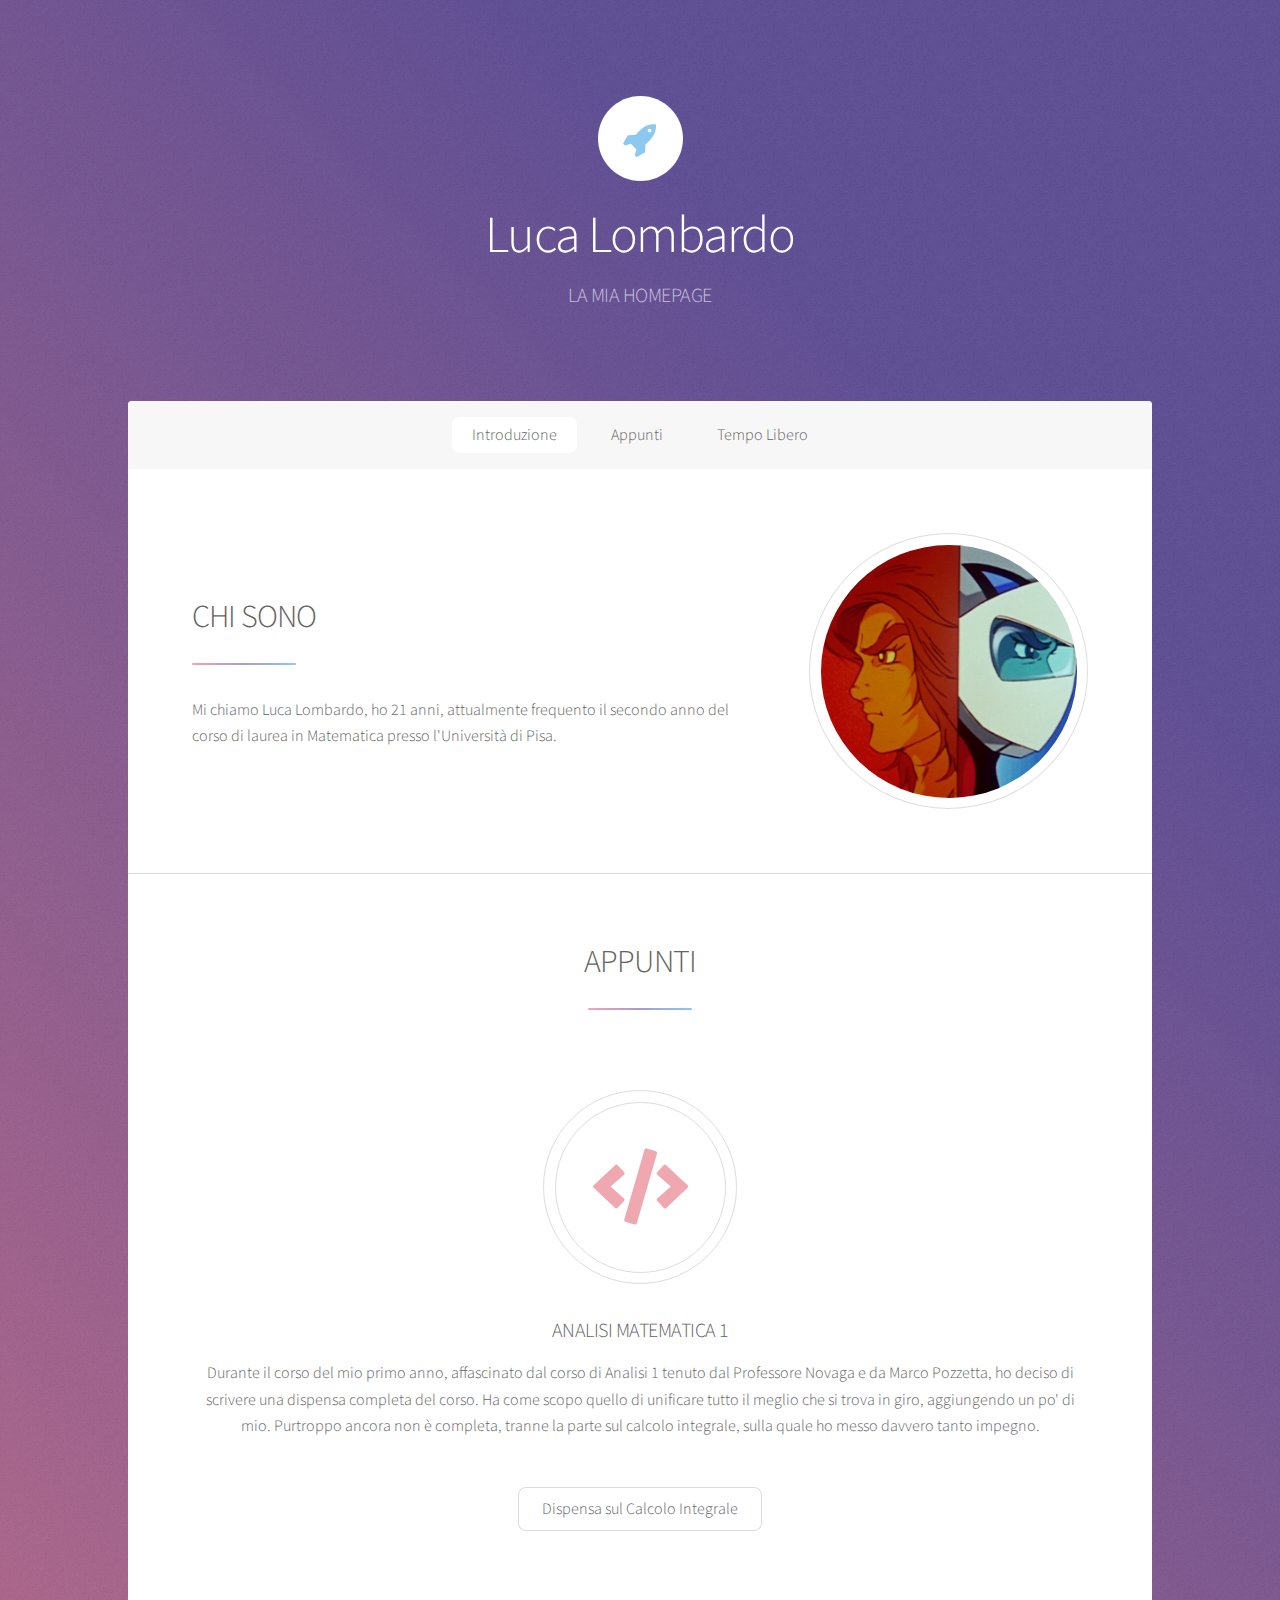
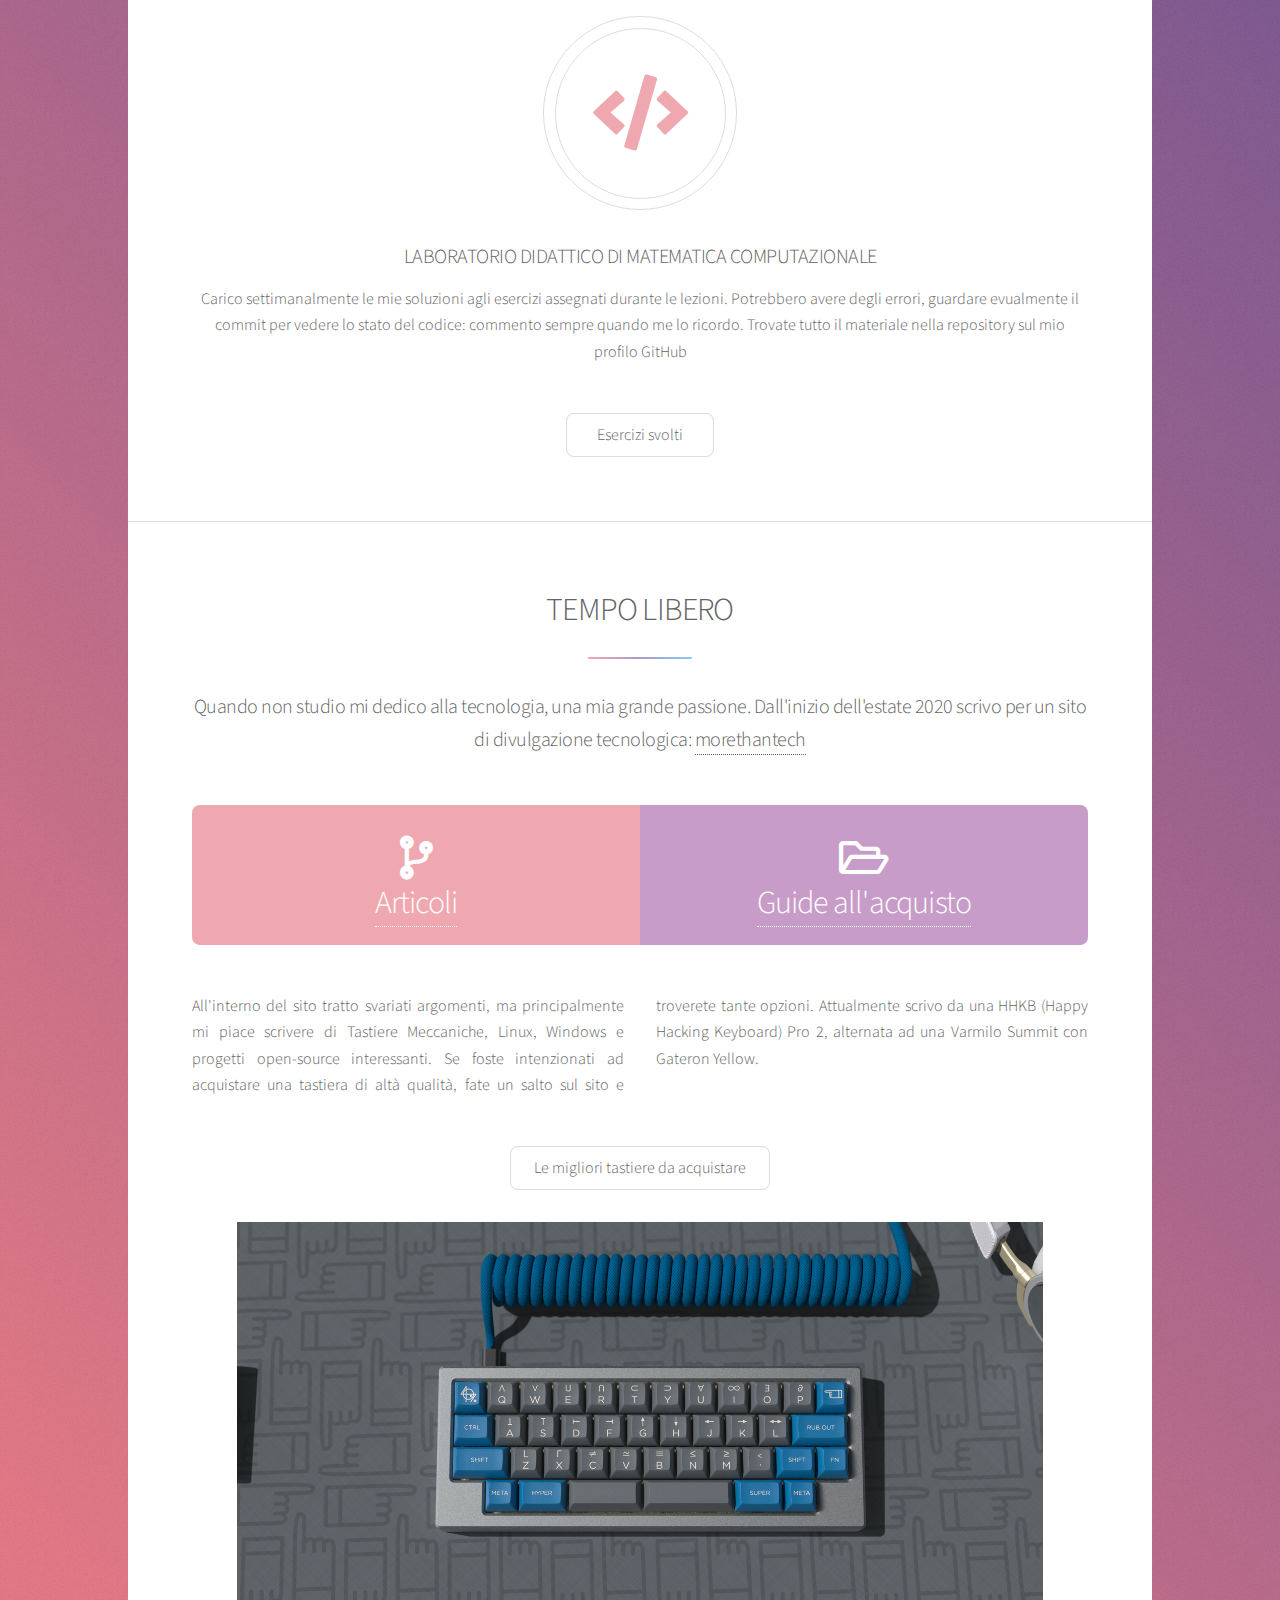
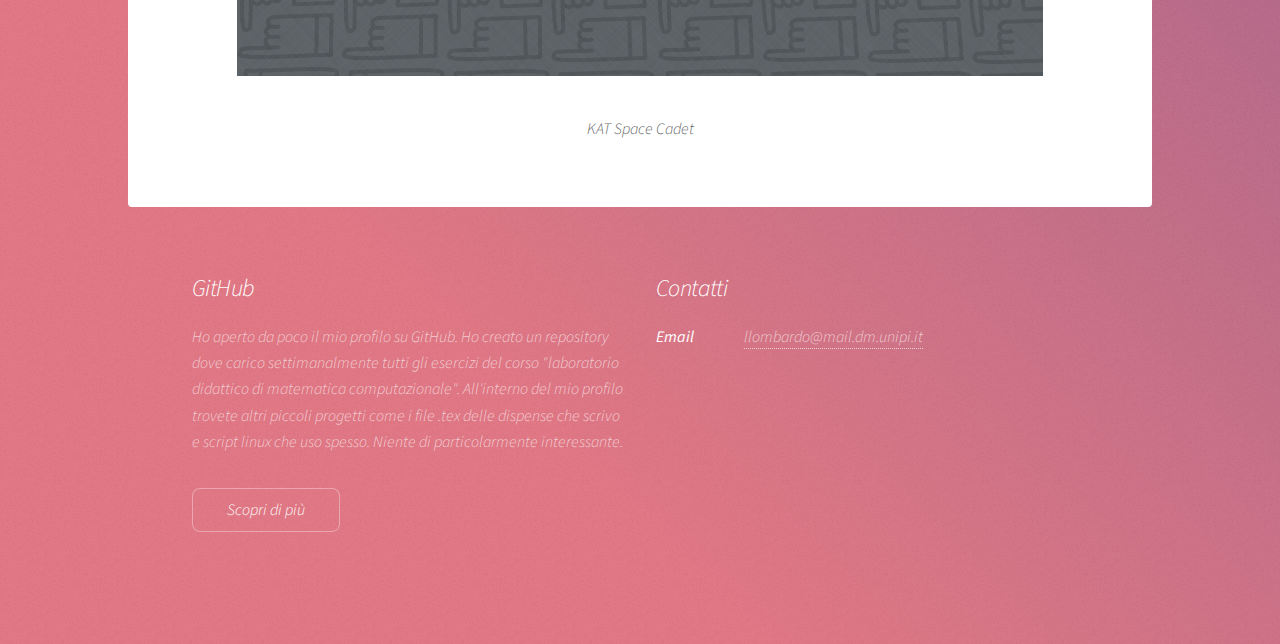
==== commit 0b1a8c45: "sistemate alcune cose" ====
--- a/public_html/index.html
+++ b/public_html/index.html
@@ -50,9 +50,11 @@
 								<header class="major">
 									<h2>APPUNTI</h2>
 								</header>
-								<ul class="features">
-									<li>
-										<span class="icon solid major style1 fa-code"></span>
+								<p id="prova"> 
+									<div id="prova1"> 
+								
+									
+										<div class="icon solid major style1 fa-code"></div>
 										<h3>ANALISI MATEMATICA 1</h3>
 										<p>Durante il corso del mio primo anno, affascinato dal corso di Analisi 1 tenuto dal Professore Novaga e da Marco Pozzetta,
 											 ho deciso di scrivere una dispensa completa del corso.
@@ -60,14 +62,36 @@
 
 											 Purtroppo ancora non è completa,
 										   tranne la parte sul calcolo integrale, sulla quale ho messo davvero tanto impegno. </p>
-									</li>
+									
 
-								</ul>
-								<footer class="major">
+								
+									<footer class="major">
 									<ul class="actions special">
 										<li><a href="Dispensa_Calcolo_Integrale.pdf" class="button">Dispensa sul Calcolo Integrale</a></li>
-									</ul>
-								</footer>
+									
+									</footer>
+									</div> <br> <br>
+
+									<div id="prova2">
+								
+									
+										<div class="icon solid major style1 fa-code"></div>
+										<h3>LABORATORIO DIDATTICO DI MATEMATICA COMPUTAZIONALE</h3>
+										<p> Carico settimanalmente le mie soluzioni agli esercizi assegnati durante le lezioni. Potrebbero avere degli errori, guardare evualmente il commit per vedere lo stato del codice:
+											commento sempre quando me lo ricordo. Trovate tutto il materiale nella repository sul mio profilo GitHub </p>
+									
+
+								
+										<footer class="major">
+											<ul class="actions special">
+												<li><a href="https://github.com/lukefleed/lab-didattico" class="button">Esercizi svolti</a></li>
+											
+										</footer>
+									</div>
+										</p>
+
+
+								
 							</section>
 
 						<!-- Second Section -->
--- a/public_html/assets/css/main.css
+++ b/public_html/assets/css/main.css
@@ -1,10 +1,10 @@
 @import url(fontawesome-all.min.css);
 @import 'https://fonts.googleapis.com/css?family=Source+Sans+Pro:300,400';
 
-/*
-	Stellar by HTML5 UP
-	html5up.net | @ajlkn
-	Free for personal and commercial use under the CCA 3.0 license (html5up.net/license)
+/*
+	Stellar by HTML5 UP
+	html5up.net | @ajlkn
+	Free for personal and commercial use under the CCA 3.0 license (html5up.net/license)
 */
 
 html, body, div, span, applet, object,
@@ -3095,8 +3095,7 @@
 
 			#header.alt > * {
 				-moz-transition: opacity 3s ease;
-				-webkit-transition: opacity 3s ease;
-				-ms-transition: opacity 3s ease;
+				-webkit-transspacen: opacity 3s ease;
 				transition: opacity 3s ease;
 				-moz-transition-delay: 0.5s;
 				-webkit-transition-delay: 0.5s;
@@ -3782,4 +3781,11 @@
 				max-width: 100%;
 			}
 
-		}+		}
+
+	#prova {
+		display:flex;
+		justify-content: space-between;
+		}
+
+	